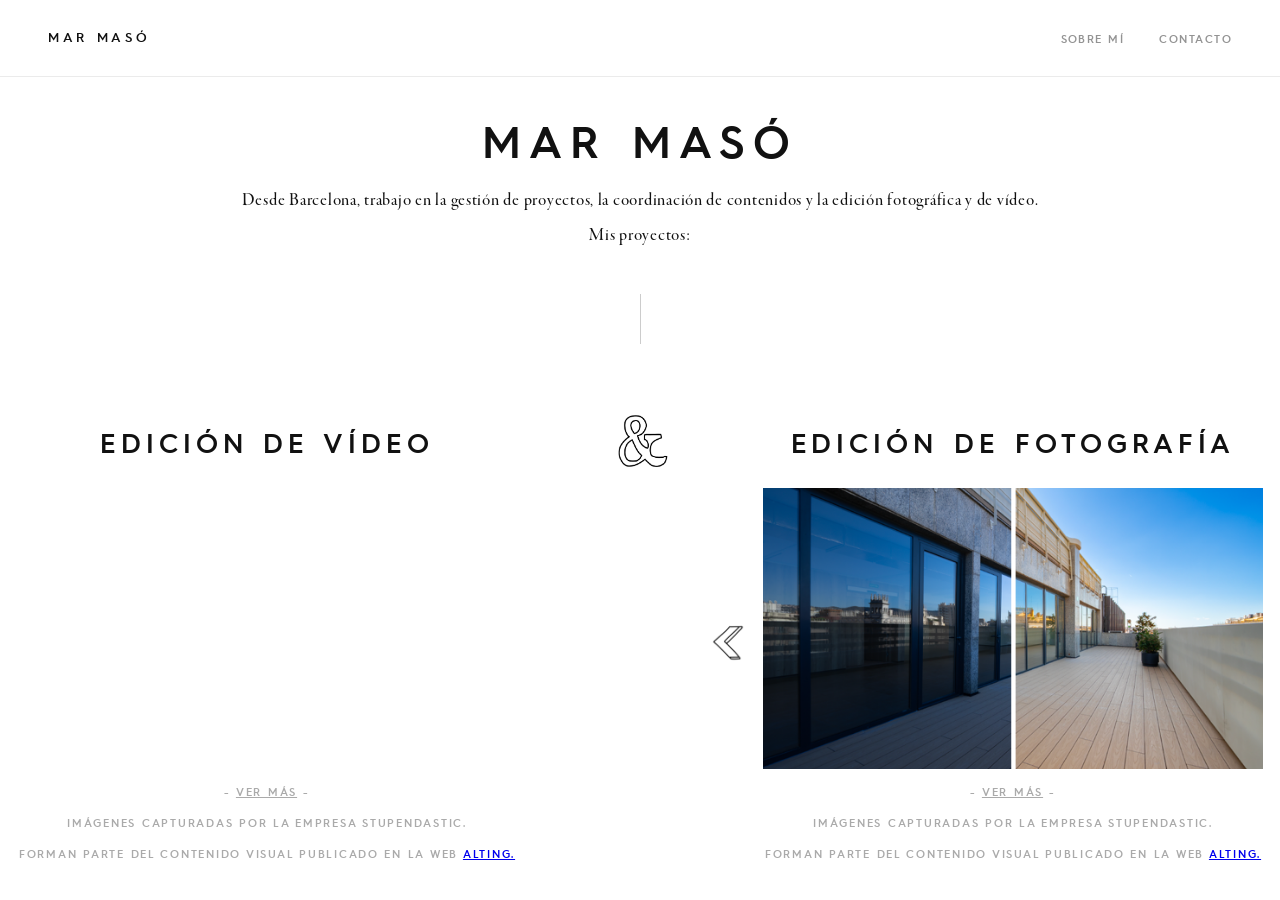
==== index.html @ 4dacc042 "applied favicon" ====
<!DOCTYPE html>
<html lang="es">
<head>
<meta charset="UTF-8">
<meta name="viewport" content="width=device-width, initial-scale=1.0">
<title>Mar Masó</title>
<link rel="icon" type="image/png" href="media/web logo.png">
<link rel="stylesheet" href="styles.css">
</head>
<body>

<!-- ── NAV ── -->
<nav>
  <a class="nav-home" onclick="showPage('home')">Mar Masó</a>
  <ul class="nav-links">
    <li><a onclick="showPage('sobre')" id="nav-sobre">Sobre mí</a></li>
    <li><a onclick="showPage('contacto')" id="nav-contacto">Contacto</a></li>
  </ul>
</nav>

<div onclick="navigateBack()" class="back-arrow">
  <img  src="GIF-4.gif" alt="">
</div>

<!-- ══════════════════════════
     HOME
══════════════════════════ -->
<div class="page active" id="page-home">
  <section class="hero">
    <h1 class="hero-name">Mar Masó</h1>
    <p class="hero-tagline" id="tagline">Desde Barcelona, trabajo en la gestión de proyectos, la coordinación de contenidos y la edición fotográfica y de vídeo.<br>Mis proyectos:</p>
  </section>
  <div class="divider"></div>
  <div class="works">
    <div class="work-item" onclick="showPage('video')">
    <h1 class="hero-name work-section-title" style="font-size: 1.7rem;">EDICIÓN DE VÍDEO</h1>
      <div class="home-video-wrap">
        <iframe id="home-video-player" class="home-video-frame" src="https://www.youtube.com/embed/XgjYDSUpa_o?si=BWVpLh6GqFGJ5yF-&enablejsapi=1" title="YouTube video player" frameborder="0" allow="accelerometer; autoplay; clipboard-write; encrypted-media; gyroscope; picture-in-picture; web-share" referrerpolicy="strict-origin-when-cross-origin" allowfullscreen></iframe>
        <div class="video-overlay" aria-hidden="true">
          <button class="overlay-btn overlay-btn--play">Reproducir</button>
          <button class="overlay-btn overlay-btn--more">Ver más</button>
        </div>
      </div>
      <div class="work-label"><span class="work-label-text">Ver más</span></div>
      <p class="work-item-desc navigator" onclick="showPage('video')">- <span>VER MÁS</span> -</p>

        <p class="work-item-desc">Imágenes capturadas por la empresa Stupendastic.</p>
        <p class="work-item-desc">Forman parte del contenido visual publicado en la web <a href="https://www.alting.com/casos-de-exito/edificio-de-oficinas-en-av-diagonal-431-bis/" target="_blank">Alting.</a></p>
    </div>

    <img class="work-separator" src="GIF-5.gif" alt="" >

    <div class="work-item" onclick="showPage('fotos')">
      <h1 class="hero-name work-section-title" style="font-size: 1.7rem;">EDICIÓN DE FOTOGRAFÍA</h1>
      <div class="carousel hoverable-item" id="carousel-1" data-images="media/BA 1.png,media/BA 2.png,media/BA 3.png,media/BA 4.png">
        <img src="media/BA 1.png" alt="" class="carousel-img">
      </div>
      <button class="carousel-btn carousel-btn--left"><img src="media/flecha izquierda.png" alt="Anterior"></button>
      <button class="carousel-btn carousel-btn--right"><img src="media/flecha derecha.png" alt="Siguiente"></button>
      <div class="work-label"><span class="work-label-text">Ver más</span></div>
      <p class="work-item-desc navigator" onclick="showPage('fotos')">- <span>VER MÁS</span> -</p>

    <p class="work-item-desc">Imágenes capturadas por la empresa Stupendastic.</p>
    <p class="work-item-desc">Forman parte del contenido visual publicado en la web <a href="https://www.alting.com/casos-de-exito/edificio-de-oficinas-en-av-diagonal-431-bis/" target="_blank">Alting.</a></p>
      
    </div>
    
  </div>
</div>

<!-- ══════════════════════════
     VIDEO
══════════════════════════ -->
<div class="page" id="page-video">
  <div class="page-header">
    <p class="page-title">Video</p>
  </div>
  <div class="video-list">

    <div class="video-entry">
      <p class="video-meta">Vídeo residencial · 2026</p>
      <h2 class="video-title">VÍDEO PARA LA PROMOCIÓN Célere Acacia de RUBAU</h2>
      <p class="video-desc">Edición y postproducción de vídeo para la comunicación digital de proyectos de construcción. Integración de herramientas de inteligencia artificial para generar transiciones visuales entre escenas, mejorando la continuidad narrativa y aportando una experiencia más dinámica y atractiva.</p>
      <div class="video-embed">
        <iframe class="embed-iframe" src="https://www.linkedin.com/embed/feed/update/urn:li:ugcPost:7445003148131196928?compact=1" frameborder="0" allow="autoplay; encrypted-media; fullscreen" allowfullscreen scrolling="no" title="Publicación integrada"></iframe>
      </div>
      <div class="footer-container">
     <p class="video-footter">Editado con Adobe Premiere Pro, Higgsfield y Kling.</p>
  
      <p class="video-footter">Las imágenes han sido capturadas por la empresa Stupendastic.</p>
      <p class="video-footter">Este vídeo forma parte de una publicación realizada por la empresa Rubau en LinkedIn.</p>
      </div>
    </div>

    <div class="video-entry">
      <p class="video-meta">Vídeo arquitectura real estate · 2024</p>
      <h2 class="video-title">VÍDEO PARA grupo elecnor</h2>
      <p class="video-desc">Edición y postproducción de vídeo para la presentación del edificio del Hospital Regenerativo Mediker en Barcelona. Trabajo centrado en el montaje, ritmo narrativo y tratamiento visual para resaltar la arquitectura, los espacios interiores y el carácter innovador del proyecto.</p>
      <div class="video-embed">
        <iframe class="embed-iframe" src="https://www.linkedin.com/embed/feed/update/urn:li:ugcPost:7206890957307392000?compact=1" frameborder="0" allow="autoplay; encrypted-media; fullscreen" allowfullscreen scrolling="no" title="Publicación integrada"></iframe>
      </div>
      <div class="footer-container">
      <p class="video-footter">Editado con Adobe Premiere Pro.</p>
      <p class="video-footter">Las imágenes han sido capturadas por la empresa Stupendastic.</p>
      <p class="video-footter">Este vídeo forma parte de una publicación realizada por la empresa Stupendastic en LinkedIn.</p>
      </div>    
    </div>

    <div class="video-entry">
      <p class="video-meta">Vídeo entrevista · 2026</p>
      <h2 class="video-title">VÍDEO PARA RUBAU EN LA SEMANA DEL 8M</h2>
      <p class="video-desc">Edición y postproducción de vídeo entrevista para la campaña de la Semana del 8 de Marzo. Montaje estructurado siguiendo el guion original, respetando pausas, ritmos de conversación y narrativa de la entrevista, e integrando recursos visuales de apoyo para reforzar el mensaje. Trabajo centrado en dar fluidez al discurso, mantener la coherencia narrativa y equilibrar las intervenciones con material complementario.</p>
      <div class="video-embed">
        <iframe class="embed-iframe" src="https://www.linkedin.com/embed/feed/update/urn:li:ugcPost:7434558815339085826?compact=1" frameborder="0" allow="autoplay; encrypted-media; fullscreen" allowfullscreen scrolling="no" title="Publicación integrada"></iframe>
      </div>
      <div class="footer-container">
      <p class="video-footter">Editado con Adobe Premiere Pro y Adobe After Effects.</p>
      <p class="video-footter">Las imágenes han sido capturadas por la empresa Stupendastic.</p>
      <p class="video-footter">Este vídeo forma parte de una publicación realizada por la empresa Rubau en LinkedIn.</p>
      </div> 
    </div>
  </div>
</div>


<div class="page" id="page-fotos">
  <div class="page-header">
    <p class="page-title">Fotos</p>
  </div>
  <div class="video-list">

    <div class="video-entry">
      <p class="video-meta">Edición fotografía instalaciones · 2024/2025</p>
      <h2 class="video-title">CENTROS DEPORTIVOS FORUS</h2>
      <p class="video-desc">Edición y postproducción fotográfica de imágenes aéreas y terrestres para más de 60 centros deportivos en España e Italia. Trabajo centrado en la corrección de color, equilibrio de iluminación y coherencia visual entre diferentes ubicaciones, asegurando una representación uniforme de la marca en sus canales digitales.</p>
      <div class="project-foto">
        <img src="media/collage%20forus.png" alt="Centros Deportivos Forus">
        <span class="foto-thumb-label">Las imágenes han sido capturadas por la empresa Stupendastic. Editadas con Adobe Lightroom Classic y Adobe Photoshop</span>
      </div>
      <div class="footer-container">
      <p class="video-footter">Esta galería muestra una selección representativa del proyecto. Pueden encontarse más imágenes de cada centro en la web de <a href="https://forus.es/" target="_blank">Forus.</a></p>

      </div>
    </div>

    <div class="video-entry">
      <p class="video-meta">Edición fotografía inmobiliaria · 2024/2026</p>
      <h2 class="video-title">PISOS PILOTO</h2>
      <p class="video-desc">Procesado y edición fotográfica de pisos piloto mediante la combinación de múltiples exposiciones para la creación de imágenes HDR. Aplicación de máscaras por zonas para equilibrar la iluminación entre interior y exterior, especialmente en ventanas, integrando la luz de forma natural dentro de la escena. Ajuste de color, control de la iluminación y retoque final para obtener una representación equilibrada y atractiva del espacio.</p>
      <div class="project-foto">
        <img src="media/collage%20pp.png" alt="Pisos Piloto">
        <span class="foto-thumb-label">Las imágenes han sido capturadas por la empresa Stupendastic. Editadas con Adobe Lightroom Classic y Adobe Photoshop</span>
      </div>
      <div class="footer-container">
        <p class="video-footter">Esta galería muestra una selección representativa de diferentes proyectos.</p>
        <p class="video-footter">Parte del trabajo ha sido publicado en <a href="https://www.linkedin.com/posts/stupendastic_realestate-activity-7393576532742483968-0q9c?utm_source=share&utm_medium=member_desktop&rcm=ACoAAC5O9jUBha1Y74nLiPtknvZ-u-uHMnKEQ14" target="_blank">LinkedIn por Stupendastic</a> para el inmueble de Aedas Homes.</p>
        <p class="video-footter">Las otras imágenes han sido utilizadas en la comunicación digital de diferentes empresas: 
          <a href="https://aq-acentor.com/promocion/aq-eyren/" target="_blank">Aq Acentor</a> · 
          <a href="https://www.instagram.com/p/DPgABzDCPbS/?img_index=5" target="_blank">Roig Construcciones</a> · 
          <a href="https://www.grupmas.com/projecte-obra-nova-escola-albesa.php" target="_blank">GrupoMas.</a></p>

      </div>
      


    </div>

    <div class="video-entry">
      <p class="video-meta">Edición fotografía drone · 2024/2026</p>
      <h2 class="video-title">FOTOGRAFÍAS AÉREAS</h2>
      <p class="video-desc">Edición y postproducción de fotografías aéreas para diferentes publicaciones digitales. Trabajo centrado en la reducción de ruido, ajuste de color y uso de máscaras selectivas para equilibrar cielo y paisaje, consiguiendo una mayor coherencia visual y naturalidad en la imagen.</p>
      <div class="project-foto">
        <img src="media/collage%20drone.png" alt="Fotografías aéreas">
        <span class="foto-thumb-label">Las imágenes han sido capturadas por la empresa Stupendastic. Editadas con Adobe Lightroom Classic y Adobe Photoshop</span>
      </div>
            
      <div class="footer-container">

      <p class="video-footter">Esta galería reúne una selección de imágenes aéreas utilizadas en publicaciones digitales de la empresa Stupendastic en LinkedIn: 
        <a href="https://www.linkedin.com/posts/stupendastic_seguim-documentant-el-canvi-daccessos-a-activity-7363794623149789184-LxU7?utm_source=share&utm_medium=member_desktop&rcm=ACoAAC5O9jUBha1Y74nLiPtknvZ-u-uHMnKEQ14" target="_blank">Montjuïc</a> · 
        <a href="https://www.linkedin.com/posts/stupendastic_skyline-arquitectura-madrid-activity-7288171798192361472-JHL1?utm_source=share&utm_medium=member_desktop&rcm=ACoAAC5O9jUBha1Y74nLiPtknvZ-u-uHMnKEQ14" target="_blank">Madrid</a> ·
        <a href="https://www.linkedin.com/posts/stupendastic_logistics-barcelona-logistica-activity-7203312616545370113-AePU?utm_source=share&utm_medium=member_desktop&rcm=ACoAAC5O9jUBha1Y74nLiPtknvZ-u-uHMnKEQ14" target="_blank">Masquefa</a> · 
        <a href="https://www.linkedin.com/posts/stupendastic_barcelona-activity-7407352421724692480-UvFo?utm_source=share&utm_medium=member_desktop&rcm=ACoAAC5O9jUBha1Y74nLiPtknvZ-u-uHMnKEQ14" target="_blank">Glòries</a> · 
        <a href="https://www.linkedin.com/posts/stupendastic_barcelona-urbanism-activity-7419670248490070017-xqqx?utm_source=share&utm_medium=member_desktop&rcm=ACoAAC5O9jUBha1Y74nLiPtknvZ-u-uHMnKEQ14" target="_blank">Plaça de les Glòries Catalanes</a> · 
        <a href="https://www.linkedin.com/posts/stupendastic_barcelona-activity-7397160588650483712-pkAD?utm_source=share&utm_medium=member_desktop&rcm=ACoAAC5O9jUBha1Y74nLiPtknvZ-u-uHMnKEQ14" target="_blank">Barcelona</a> ·
        <a href="https://www.linkedin.com/posts/stupendastic_activity-7300817412562579457-4ZHk?utm_source=share&utm_medium=member_desktop&rcm=ACoAAC5O9jUBha1Y74nLiPtknvZ-u-uHMnKEQ14" target="_blank">Parque eólico</a> ·
        <a href="https://www.linkedin.com/posts/stupendastic_impresionante-estel-un-nuevo-icono-arquitect%C3%B3nico-activity-7284505611717791744-V-aT?utm_source=share&utm_medium=member_desktop&rcm=ACoAAC5O9jUBha1Y74nLiPtknvZ-u-uHMnKEQ14" target="_blank">Edificio Estel</a> ·
        </p>
      </div>
    </div>
  </div>
</div>

<!-- ══════════════════════════
     SOBRE MÍ
══════════════════════════ -->
<div class="page" id="page-sobre">

  <div class="page-header">
    <p class="page-title">Sobre mí</p>
  </div>

  <div class="about-wrap">
    <div class="about-text">

      <p class="about-bio">
        👩🏻‍💻 Soy Coordinadora de Contenidos y Editora Audiovisual con más de 4 años de experiencia en la gestión de proyectos audiovisuales, edición de vídeo y fotografía, seguimiento de incidencias y coordinación entre clientes y equipos multidisciplinares.<br><br>
        🗂️ Durante mi trayectoria profesional he sido responsable del seguimiento de proyectos, la gestión de solicitudes e incidencias, la planificación y priorización de tareas mediante <strong>Monday.com</strong> y la supervisión de materiales audiovisuales antes de su entrega. También he participado en la mejora de procesos internos, proponiendo soluciones organizativas que han contribuido a optimizar los flujos de trabajo y la comunicación entre departamentos.<br><br>
        🎥 🎞️ 🎨 Mi experiencia combina la coordinación operativa con la edición de contenidos audiovisuales, realizando edición de vídeo con <strong>Adobe Premiere Pro</strong> y edición y retoque fotográfico con <strong>Adobe Lightroom Classic</strong> y <strong>Adobe Photoshop</strong> para proyectos, eventos y contenidos corporativos.<br><br>
        🗣️ Me considero una persona organizada, responsable y proactiva, con facilidad para adaptarme a nuevas herramientas y entornos. Disfruto aprendiendo, colaborando con otras personas y ayudando a que los equipos trabajen de forma más eficiente mediante una comunicación clara y una buena coordinación.
      </p>
      <div class="cv-block">
        <p class="cv-label">CV</p>
        <div class="cv-entry">
          <p class="cv-year">Mar. 2022 - Mar. 2026</p>
          <p class="cv-desc"><span class="cv-role">Coordinadora de Contenidos - <a href="https://www.stupendastic.com/es" target="_blank">Stupendastic</a></span></p>
          <ul class="cv-desc-list">
            <li>Edición de vídeo y retoque fotográfico con <strong>Adobe Premiere Pro</strong> y <strong>Adobe Lightroom Classic</strong> para proyectos audiovisuales, eventos y contenidos corporativos</li>
            <li>Coordinación simultánea de múltiples proyectos, garantizando el cumplimiento de los plazos acordados</li>
            <li>Optimización de la planificación y priorización de tareas mediante <strong>Monday.com</strong> implementando tableros y automatizaciones</li>
            <li>Supervisión de los materiales antes de su publicación asegurando el cumplimiento de los estándares de calidad establecidos</li>
            <li>Gestión de incidencias y procesos de feedback</li>
            <li>Propuesta de mejoras operativas y de la organización para optimizar procesos internos y facilitar el trabajo de los equipos internos</li>
          </ul>
        </div>
        <div class="cv-entry">
          <p class="cv-year">Sept. 2021 - Mar. 2022</p>
          <p class="cv-desc"><span class="cv-role">Estudiante en prácticas - <a href="https://www.stupendastic.com/es" target="_blank">Stupendastic</a></span></p>
          <ul class="cv-desc-list">
            <li>Apoyo en la actualización de proyectos asignando las tareas diarias al equipo</li>
            <li>Colaboración en la gestión de prioridades para garantizar un buen flujo de trabajo</li>
            <li>Edición de vídeo y fotografía con <strong>Adobe Premiere Pro</strong> y <strong>Adobe Lightroom Classic</strong></li>
          </ul>
        </div>
        <div class="cv-entry">
          <p class="cv-year">2019 - 2021</p>
          <p class="cv-desc"><span class="cv-role">Coordinadora de contenidos - <a href="https://www.emav.com/" target="_blank">EMAV</a></span></p>
          <ul class="cv-desc-list">
            <li>Desarrollo de <a href="https://www.youtube.com/watch?v=SVHlUnr6qow" target="_blank">proyectos audiovisuales</a></li>
            <li>Trabajo colaborativo y planificación de procesos de producción</li>
            <li>Manejo de herramientas de edición audiovisual y contenidos digitales</li>
          </ul>
        </div>
      </div>
    </div>
    <div class="about-photo">
      <img src="mar maso garcia.png" alt="Mar Masó García" style="width:100%; display:block;" />
    </div>
  </div>
</div>

<!-- ══════════════════════════
     CONTACTO
══════════════════════════ -->
<div class="page" id="page-contacto">

  <div class="page-header">
    <p class="page-title contact-gif">Contacto<img src="GIF-3.gif" alt="Gif de contacto" class="contact-icon contact-icon--small" /></p>
  </div>

  <div class="about-wrap" style="display:flex; flex-wrap:wrap; justify-content:space-between; gap:1.5rem; align-items:flex-start;">
    <div class="about-text" style="flex:1 1 320px; min-width:280px;">
      <p class="about-bio">
        Gracias por visitar mi portfolio. Si tienes alguna pregunta, comentario o simplemente quieres saludar, no dudes en escribirme.
      </p>
      <div class="contact-block" style="display:flex; align-items:center; gap:1rem; flex-wrap:wrap;">
        <div>
          <p class="contact-label contact-gif">Email<img src="GIF.gif" alt="Gif de contacto" class="contact-icon" /></p>
          <a href="mailto:marmasog@gmail.com">marmasog@gmail.com</a>
        </div>
  
      </div>
      <div class="contact-block">
        <p class="contact-label contact-gif">Redes<img src="GIF-2.gif" alt="Gif de redes" class="contact-icon contact-icon--small" /></p>
        <a href="https://linkedin.com/in/marmaso/" target="_blank">LinkedIn</a>
      </div>
    </div>
  </div>
</div>


<script>

  const pages = {
    home: 'page-home',
    video: 'page-video',
    fotos: 'page-fotos',
    sobre: 'page-sobre',
    contacto: 'page-contacto'
  };

  let currentPage = 'home';
  let lastPage = 'home';

  function showPage(key) {
    // if already on the requested page, do nothing
    if (key === currentPage) return;

    // stop media playing on the page we're leaving, and restore media on the page we enter
    const prevKey = currentPage;
    lastPage = currentPage;
    currentPage = key;

    // stop media on previous page (if any)
    try { stopMediaInPage(document.getElementById(pages[prevKey])); } catch (e) {}

    Object.values(pages).forEach(id =>
            document.getElementById(id).classList.remove('active')
    );

    document.getElementById(pages[key]).classList.add('active');

    // restore media on the newly active page (e.g. reload iframes we previously cleared)
    try { restoreMediaInPage(document.getElementById(pages[key])); } catch (e) {}

    const backArrowEl = document.querySelector('.back-arrow');
    if (backArrowEl) {
      backArrowEl.style.display = (key === 'home') ? 'none' : 'block';
    }

    window.scrollTo({ top: 0, behavior: 'smooth' });
  }

  function navigateBack() {
    showPage(lastPage);
    lastPage = 'home';
  }

  // Stop and restore helpers for embedded media (iframes, html5 videos, youtube players)
   function stopMediaInPage(pageEl) {
     if (!pageEl) return;
     // pause and reset HTML5 videos
     pageEl.querySelectorAll('video').forEach(v => {
       try { v.pause(); v.currentTime = 0; } catch (e) {}
     });

     // For iframes (LinkedIn embeds etc.) replace them with lightweight placeholders to stop playback
     // and preserve the original markup so we can recreate the iframe later.
     pageEl.querySelectorAll('iframe').forEach(iframe => {
       try {
         if (!iframe.dataset.origHtml) iframe.dataset.origHtml = iframe.outerHTML;
         const placeholder = document.createElement('div');
         placeholder.className = 'iframe-placeholder';
         placeholder.dataset.origHtml = iframe.dataset.origHtml;
         iframe.parentNode.replaceChild(placeholder, iframe);
       } catch (e) {}
     });

     // Stop YouTube players created via IFrame API and reset home video state
     pageEl.querySelectorAll('.home-video-wrap').forEach(wrap => {
       try {
         if (wrap._ytPlayer && typeof wrap._ytPlayer.stopVideo === 'function') {
           wrap._ytPlayer.stopVideo();
         }
         // Reset video playing state and show Reproducir button again
         wrap._isVideoPlaying = false;
         const playBtn = wrap.querySelector('.overlay-btn--play');
         if (playBtn) {
           playBtn.style.display = 'flex';
         }
       } catch (e) {}
     });
   }

   function restoreMediaInPage(pageEl) {
     if (!pageEl) return;
     // Restore any iframe placeholders by recreating the original iframe from saved outerHTML
     pageEl.querySelectorAll('.iframe-placeholder').forEach(ph => {
       try {
         if (ph.dataset.origHtml) {
           ph.insertAdjacentHTML('afterend', ph.dataset.origHtml);
           ph.parentNode.removeChild(ph);
         }
       } catch (e) {}
     });
     // Reinitialize home video event listeners after restoring iframes
     if (pageEl.id === 'page-home') {
       try { initHomeVideo(); } catch (e) {}
     }
   }

  (function() {
    const backArrowEl = document.querySelector('.back-arrow');
    if (backArrowEl) {
      backArrowEl.style.display = (currentPage === 'home') ? 'none' : 'block';
    }
  })();

  function initCarousels() {
    document.querySelectorAll('.carousel').forEach(carousel => {
      const imgEl = carousel.querySelector('.carousel-img');
      const workItem = carousel.closest('.work-item');
      const btnLeft = workItem ? workItem.querySelector('.carousel-btn--left') : null;
      const btnRight = workItem ? workItem.querySelector('.carousel-btn--right') : null;
      const images = (carousel.dataset.images || '').split(',').map(s => s.trim()).filter(Boolean);
      if (!images.length || !imgEl) return;

      carousel._idx = 0;

      function update() {
        imgEl.src = images[carousel._idx];
      }

      btnLeft && btnLeft.addEventListener('click', function(e) {
        e.stopPropagation();
        carousel._idx = (carousel._idx - 1 + images.length) % images.length;
        update();
      });

      btnRight && btnRight.addEventListener('click', function(e) {
        e.stopPropagation();
        carousel._idx = (carousel._idx + 1) % images.length;
        update();
      });

      [btnLeft, btnRight].forEach(btn => {
        if (btn && workItem) {
          btn.addEventListener('mouseenter', () => {
            workItem.classList.add('carousel-btn-hovered');
          });
          btn.addEventListener('mouseleave', () => {
            workItem.classList.remove('carousel-btn-hovered');
          });
        }
      });

      // toggle a class on the workItem when hovering the carousel itself
      carousel.addEventListener('mouseenter', () => {
        if (workItem) workItem.classList.add('carousel-image-hovered');
      });
      carousel.addEventListener('mouseleave', () => {
        if (workItem) workItem.classList.remove('carousel-image-hovered');
      });

      imgEl.addEventListener('click', function(e) {});
    });
  }

   function initHomeVideo() {
     document.querySelectorAll('.home-video-wrap').forEach(wrap => {
       const iframe = wrap.querySelector('.home-video-frame');
       const playBtn = wrap.querySelector('.overlay-btn--play');
       const moreBtn = wrap.querySelector('.overlay-btn--more');
       const overlay = wrap.querySelector('.video-overlay');
       if (!iframe) return;

       // Track if video is currently playing
       wrap._isVideoPlaying = false;

       // Handle play button - use PostMessage API to control the iframe
       if (playBtn) {
         playBtn.addEventListener('click', function(e) {
           e.stopPropagation();
           e.preventDefault();
           // Send play command to YouTube iframe using PostMessage API
           const command = JSON.stringify({
             event: 'command',
             func: 'playVideo'
           });
           iframe.contentWindow.postMessage(command, '*');
           // Hide only the play button, not the whole overlay
           playBtn.style.display = 'none';
           wrap._isVideoPlaying = true;
           // Show the overlay again on video hover so Ver Más is accessible
           if (overlay) {
             overlay.style.opacity = '1';
             overlay.style.visibility = 'visible';
             overlay.style.pointerEvents = 'auto';
           }
         });
       }

       // Handle more button
       if (moreBtn) {
         moreBtn.addEventListener('click', function(e) {
           e.stopPropagation();
           e.preventDefault();
           showPage('video');
         });
       }

       // Restore play button visibility only if video is not playing
       wrap.addEventListener('mouseleave', function() {
         if (playBtn && !wrap._isVideoPlaying) {
           playBtn.style.display = 'flex';
         }
       });

       // Reset video playing state when video is paused/stopped
       wrap.addEventListener('mouseenter', function() {
         // Try to detect if video stopped (simplified check)
         // In a real scenario, we'd use postMessage to query video state
       });
     });
   }


  if (document.readyState === 'loading') {
    document.addEventListener('DOMContentLoaded', function() { initCarousels(); initHomeVideo(); });
  } else {
    initCarousels();
    initHomeVideo();
  }

  // debug helper: log widths to console to help diagnose sizing issues
  function logVideoSizes() {
    const works = document.querySelector('.works');
    const carousel = document.querySelector('.carousel');
    const homeWrap = document.querySelector('.home-video-wrap');
    console.log('works clientWidth:', works && works.clientWidth);
    console.log('carousel clientWidth:', carousel && carousel.clientWidth);
    console.log('home-video-wrap clientWidth:', homeWrap && homeWrap.clientWidth);
  }
  // run shortly after init to let layout settle
  setTimeout(logVideoSizes, 300);

</script>

</body>
</html>
---- styles.css ----
@font-face {
  font-family: 'Hurme';
  /* filename contains a space; use quoted url without backslash */
  src: url('fonts/HurmeGeometricSans4 SemiBold.ttf');
  font-weight: 600;
  font-style: normal;
  font-display: swap;
}

@font-face {
  font-family: 'Gara';
  src: url('fonts/Garamond Premier Pro Medium Display.otf');
  font-weight: 500;
  font-style: normal;
  font-display: swap;
}

*, *::before, *::after { box-sizing: border-box; margin: 0; padding: 0; }
body { background: #ffffff; color: #111; font-family: 'Hurme SemiBold', sans-serif; font-weight: 500; }

/* ── NAV ── */
nav {
  padding: 1.8rem 3rem;
  display: flex;
  justify-content: space-between;
  align-items: center;
  position: fixed;
  top: 0; left: 0; right: 0;
  z-index: 100;
  background: rgba(255,255,255,0.96);
  border-bottom: 1px solid #ebebeb;
}
.nav-home {
  font-family: 'Hurme';
  font-size: 0.82rem; letter-spacing: 0.28em; text-transform: uppercase;
  font-weight: 300; text-decoration: none; color: #111;
  transition: opacity 0.2s; cursor: pointer;
}
.nav-home:hover { opacity: 0.4; }
.nav-links { display: flex; gap: 2.2rem; list-style: none; align-items: center; }
.nav-links a {
  font-family: 'Hurme';
  font-size: 0.7rem; letter-spacing: 0.13em; text-transform: uppercase;
  text-decoration: none; color: #111; font-weight: 300; opacity: 0.45;
  transition: opacity 0.2s; cursor: pointer;
}
.nav-links a:hover, .nav-links a.active { opacity: 1; }
.nav-divider { width: 1px; height: 12px; background: #ddd; display: inline-block; }

/* ── PAGES ── */
.page { display: none; padding-top: 72px; 
height : 100%}
.page.active { display: block; }

/* ══════════════════════════
   HOME PAGE
══════════════════════════ */
.hero {
  text-align: center;
  padding: 3rem 2rem 2.5rem;
}
.hero-name {
  font-family: 'Hurme';
  font-size: clamp(1.6rem, 3.5vw, 2.8rem);
  font-weight: 300;
  letter-spacing: 0.18em;
  text-transform: uppercase;
  color: #111;
  line-height: 1;
  margin-bottom: 1.2rem;
}
.hero-tagline {
  font-family: 'Gara';
  font-size: 1.15rem;
  font-weight: 500;
  letter-spacing: 0.04em;
  color: #111;
  line-height: 1.9;

}

.back-arrow {
  position: fixed;
  top: 80px;
  left: 20px;
  color: #000;
  z-index: 1000;
}

.back-arrow:hover {
  opacity: 0.6;
}

.back-arrow img{
  width: 4rem;
  height: auto;
  margin: 1rem 2rem;
}

.divider {
  width: 1px; height: 50px;
  background: #ccc;
  margin: 0rem auto 3em;
}
.works {
   display: flex;
   flex-direction: row;
   align-items: stretch;
   justify-content: center;
   gap: 4rem;
   height: 100%;
   padding: 2rem 1rem;
}


.work-item {
   position: relative; overflow: visible;
   display: flex;
   flex-direction: column;
   width: 45%;
   max-width: 500px;
   align-items: center;
   height: auto;
}

.work-separator{
  width: 70px; height: auto; display: block; margin: -1rem 1.5rem;
  align-self: start;
}

.work-item.carousel-btn-hovered::after { background: rgba(0,0,0,0) !important; }
.work-item.carousel-btn-hovered .work-label-text { opacity: 0 !important; }
.work-item img{
  width: 100%;
}
/* Carousel controls for the first work item */
.carousel { 
   position: relative; 
   display: flex;
   width: 100%;
   max-width: 700px; 
   margin: 0 auto; 
   align-items: center; 
   justify-content: center;
   flex: 1;
   cursor: pointer; 
}
.carousel-img { 
   width: 100%; 
   display: block; 
   transition: filter 0.4s;
   aspect-ratio: 16 / 9;
   object-fit: cover;
}
.carousel-btn {
  position: absolute;
  top: 50%;
  transform: translateY(-50%);
  width: 70px;
  height: auto;
  border-radius: 999px;
  border: none;
  background: transparent;
  color: #fff;
  font-size: 1.6rem;
  display: flex;
  align-items: center;
  justify-content: center;
  cursor: pointer;
  z-index: 5; /* above work-label */
  transition: transform 0.12s ease;
  padding: 0;
}
.carousel-btn img {
  width: 100%;
  height: 100%;
  object-fit: contain;
  display: block;
}
.carousel-btn:hover { transform: translateY(-50%) scale(1.03); }
.carousel-btn:active { transform: translateY(-50%) scale(0.98); }
.carousel-btn--left { left: -70px; }
.carousel-btn--right { right: -70px; }

 .home-video-wrap { 
   width: 100%; 
   max-width: 700px; 
   margin: 0 auto;
   flex: 1;
   display: flex;
   align-items: center;
   justify-content: center;
 }
 /* make the video frame animate its brightness like the carousel images */
 .home-video-frame { width: 100%; display: block; aspect-ratio: 16 / 9; height: auto; border: 0; transition: filter 0.4s; }

/* overlay for home video: shows on hover of the video area */
.home-video-wrap { position: relative; }
 .video-overlay {
   position: absolute; inset: 0; display: flex; align-items: center; justify-content: center; gap: 1rem;
   opacity: 0; visibility: hidden; transition: opacity 0.28s ease, visibility 0.28s;
   pointer-events: none; z-index: 6;
 }
 /* on hover we both reveal the overlay buttons and darken the video to match carousel behaviour */
 .home-video-wrap:hover .video-overlay { opacity: 1; visibility: visible; pointer-events: auto; }
  /* slightly darker on hover to increase contrast and match carousel aesthetic */
  .home-video-wrap:hover .home-video-frame { filter: brightness(0.72); }

 /* Overlay buttons use the same aesthetic font and styling as the carousel label */
  .overlay-btn {
    /* make the button background a bit lighter so it reads better over the darker video */
    background: rgba(0,0,0,0.5); color: #fff; border: none; padding: 0.7rem 1.2rem; border-radius: 8px;
   font-family: 'Hurme'; /* use the same font as the work label */
   text-transform: uppercase;
   letter-spacing: 0.12em;
   font-weight: 500;
   cursor: pointer; font-size: 1rem;
   transition: background 0.12s ease, transform 0.12s ease, opacity 0.25s ease, transform 0.25s ease;
   opacity: 0; transform: translateY(6px);
 }
  .home-video-wrap:hover .overlay-btn { opacity: 1; transform: translateY(0); }
  .overlay-btn:hover { background: rgba(0,0,0,0.65); transform: translateY(-2px); }
 .overlay-btn:active { transform: translateY(0); }


@media (max-width: 768px) {
  .carousel-btn { width: 40px; height: 40px; font-size: 1.25rem; }
  .carousel-btn--left { left: -60px; }
  .carousel-btn--right { right: -60px; }
}
.work-svg {
  width: 100%; height: 100%; display: block;
  transition: transform 0.8s ease;
}
.work-item .work-svg { transform: scale(1.04); }
.work-item::after {
  content: ''; position: absolute; inset: 0;
  background: rgba(0,0,0,0); transition: background 0.4s;
  pointer-events: none;
  z-index: 1; /* keep beneath label but above image */
}
.work-item.carousel-image-hovered .carousel-img { filter: brightness(0.85); }
.work-item.carousel-image-hovered .work-label-text { letter-spacing: 0.14em; opacity: 1; }
.work-label {
  position: absolute; inset: 0;
  display: flex; align-items: center; justify-content: center;
  z-index: 3; /* must be above the overlay */
  pointer-events: none; /* let clicks pass to parent .work-item to avoid hover flicker */
}


.work-label-text {
   font-family: 'Hurme';
   font-size: clamp(2rem, 4.5vw, 3.8rem);
   font-weight: 500; letter-spacing: 0.08em;
   text-transform: uppercase; color: #fff;
   transition: letter-spacing 0.6s;
   opacity: 0;
}

.work-section-title {
   width: 100%;
   text-align: center;
   margin-bottom: 1.5rem !important;
   line-height: 1.2 !important;
   min-height: 2.5rem;
   display: flex;
   align-items: center;
   justify-content: center;
}

.work-item-desc{
   font-family: 'Hurme';
   font-size: 0.68rem; letter-spacing: 0.16em;
   text-transform: uppercase; color: #aaa;
   font-weight: 400;
   margin-top: auto;
   width: 100%;
   text-align: center;
   padding: 1rem 0 0 0;
}

.navigator{
   cursor: pointer;
}

.navigator span{
    text-decoration: underline;
}

/* ══════════════════════════
   PAGE HEADER (shared)
══════════════════════════ */
.page-header {
  max-width: 1100px;
  margin: 0 auto;
  padding: 4rem 3rem 1rem;
}
.page-title {
  font-family: 'Hurme';
  font-size: 1.5rem; letter-spacing: 0.22em;
  text-transform: uppercase; font-weight: 500;
  color: #111; margin-bottom: 1.5rem;
}

/* centrar título de página cuando incluye gif (ej. Contacto) */
.contact-icon {
  height: 64px;
  width: 64px;
  object-fit: contain;
  display: block;
}

.contact-icon--small {
  height: 40px;  
  width: 40px;
}

/* ══════════════════════════
   FOTOS PAGE
══════════════════════════ */
.project-group {
  max-width: 1100px; margin: 0 auto;
}
.project-group-title {
  font-size: 1.1rem; letter-spacing: 0.06em;
  text-transform: uppercase; font-weight: 500;
  color: #111; margin-bottom: 1rem; line-height: 1.3;
}
.project-group-desc {
  font-family: 'Gara';
  font-size: 1.15rem; font-weight: 500; color: #555;
  letter-spacing: 0.03em; line-height: 1.8;
  max-width: 560px; margin-bottom: 2rem;
}
.project-grid {
  display: grid;
  grid-template-columns: repeat(3, 1fr);
  gap: 0.8rem;
}
.project-grid.two-col { grid-template-columns: 1fr 1fr; }
.grid-img { width: 100%; display: block; overflow: hidden; cursor: pointer; }
.grid-img svg { width: 100%; display: block; transition: transform 0.6s; }
.grid-img:hover svg { transform: scale(1.04); }

.project-foto { position: relative; display: block; overflow: hidden; }

.project-foto img{
  width: auto;
  height: auto;
  max-width: 100%;
  display: block;
  transition: transform 0.45s ease, filter 0.45s ease;
}

.project-foto::after {
  content: '';
  position: absolute;
  inset: 0;
  background: rgba(0,0,0,0);
  transition: background 0.35s ease;
  pointer-events: none;
  z-index: 3;
}

.foto-thumb-label {
  font-family: 'Hurme';
  position: absolute;
  bottom: 2.5rem;
  left: 1.8rem;
  z-index: 5; 
  font-size: 0.65rem;
  letter-spacing: 0.18em;
  text-transform: uppercase;
  color: rgba(255,255,255,0.95);
  font-weight: 300;
  pointer-events: none;
  text-shadow: 0 1px 2px rgba(0,0,0,0.6);
  opacity: 0;
  transform: translateY(10px);
  transition: opacity 0.32s ease, transform 0.32s ease;
}

.project-foto:hover::after { background: rgba(0,0,0,0.32); }
.project-foto:hover img { filter: none; transform: scale(1.01); }
.project-foto:hover .foto-thumb-label { opacity: 1; transform: translateY(0); }

/* ══════════════════════════
   VIDEO PAGE
══════════════════════════ */
.video-list {
  max-width: 1100px; margin: 0 auto;
  padding: 0 3rem 8rem;
}
.video-entry,
.project-group {
  border-top: 1px solid #e8e8e8;
  padding: 3.5rem 0 2rem;
}
.video-entry:last-child { border-bottom: 1px solid #e8e8e8; }
.video-meta {
  font-family: 'Hurme';
  font-size: 0.68rem; letter-spacing: 0.16em;
  text-transform: uppercase; color: #aaa;
  font-weight: 400; margin-bottom: 0.8rem;
}
.video-title {
  font-family: 'Hurme';
  font-size: 1.1rem; font-weight: 500;
  letter-spacing: 0.06em; text-transform: uppercase;
  color: #111; margin-bottom: 1rem; line-height: 1.3;
}
.video-desc {
  font-family: 'Gara';
  font-size: 1.15rem; font-weight: 500; color: #555;
  line-height: 1.9;
  margin-bottom: 2rem; letter-spacing: 0.02em;
}

.footer-container {
  display: flex;
  flex-direction: column;
  gap: 0.5rem;
  margin-top: 2rem;
}

.video-footter{
    font-family: 'Hurme';
  font-size: 0.68rem; letter-spacing: 0.16em;
  text-transform: uppercase; color: #aaa;
  font-weight: 400; 
  
}

.video-embed {
  width: 100%; aspect-ratio: 16/9;
  background: #111; position: relative;
  overflow: hidden; cursor: pointer;
  display: flex; align-items: center; justify-content: center;
}
.video-embed svg { width: 100%; height: 100%; position: absolute; inset: 0; }
.play-btn {
  position: relative; z-index: 2;
  width: 56px; height: 56px;
  border: 1.5px solid rgba(255,255,255,0.6);
  border-radius: 50%;
  display: flex; align-items: center; justify-content: center;
  transition: border-color 0.3s, transform 0.3s;
}
.video-embed:hover .play-btn { border-color: #fff; transform: scale(1.08); }
.play-btn::after {
  content: ''; width: 0; height: 0;
  border-top: 10px solid transparent;
  border-bottom: 10px solid transparent;
  border-left: 16px solid rgba(255,255,255,0.8);
  margin-left: 4px;
}
.video-thumb-label {
  position: absolute; bottom: 1.5rem; left: 1.8rem;
  z-index: 2; font-size: 0.65rem; letter-spacing: 0.18em;
  text-transform: uppercase; color: rgba(255,255,255,0.4);
  font-weight: 300;
}

.video-embed .embed-iframe {
  position: absolute;
  inset: 0;
  width: 100%;
  height: 100%;
  border: 0;
  z-index: 1; 
  overflow: hidden; /* hide native scrollbars of the frame element */
  -webkit-overflow-scrolling: touch;
  scrollbar-width: none; /* Firefox */
  -ms-overflow-style: none; /* IE 10+ */
}

.video-embed svg { z-index: 0; }

.video-embed .embed-iframe + .play-btn { pointer-events: none; }

/* hide scrollbar visuals for webkit browsers on the iframe element */
.video-embed .embed-iframe::-webkit-scrollbar { display: none; width: 0; height: 0; }

/* ══════════════════════════
   SOBRE MÍ & CONTACTO
══════════════════════════ */
.about-wrap {
  max-width: 1100px;
  margin: 0 auto;
  padding: 0 3rem 8rem;
  display: grid;
  grid-template-columns: 1fr 1fr;
  gap: 6rem;
  align-items: start;
}
#page-contacto .about-wrap {
  grid-template-columns: 1fr;
  gap: 0;
}
.about-bio {
  font-family: 'Gara';
  font-size: 1.15rem; font-weight: 500;
  line-height: 2; color: #333;
  letter-spacing: 0.02em; margin-bottom: 3rem; margin-top: 0;
}

.contact-block { margin-bottom: 3rem; }
.contact-label {
  font-family: 'Hurme';
  font-size: 1.5rem; letter-spacing: 0.22em;
  text-transform: uppercase; font-weight: 500;
  color: #111; margin-bottom: 1.2rem;
  display: flex;
  direction: row; align-items: center; gap: 1rem;
}
.contact-gif { 
  display: flex;
  direction: row; align-items: top; gap: 1rem;
}

.contact-block a {
  font-family: 'Gara';
  display: block; font-size: 1.15rem; font-weight: 500;
  color: #111; text-decoration: none;
  letter-spacing: 0.04em; line-height: 2;
  transition: opacity 0.2s;
}
.contact-block a:hover { opacity: 0.45; }
.cv-block { border-top: 1px solid #e8e8e8; padding-top: 3rem; }
.cv-label {
  font-family: 'Hurme';
  font-size: 1.5rem; letter-spacing: 0.22em;
  text-transform: uppercase; font-weight: 500;
  color: #111; margin-bottom: 3rem;
}
.cv-entry {
  margin-bottom: 1.8rem; padding-bottom: 1.8rem;
  border-bottom: 1px solid #f0f0f0;
}
.cv-entry:last-child { border-bottom: none; }
.cv-year {
  font-family: "Hurme";
  font-size: 1rem; letter-spacing: 0.1em;
  color: #aaa; margin-bottom: 0.35rem; font-weight: 400;
}
.cv-role {
  font-family: "Hurme";
  color: #aaa;
  font-size: 1rem;
  font-weight: 400;
}
.cv-role a { color: inherit; text-decoration: underline; text-decoration-color: currentColor; text-decoration-thickness: 1px; text-underline-offset: 2px; }
.cv-desc {
  font-family: 'Gara';
  font-size: 1.15rem; font-weight: 500;
  color: #333; line-height: 1.8; letter-spacing: 0.02em;
}
.cv-desc-list {
  font-family: 'Gara';
  font-size: 1.15rem;
  color: #333;
  margin: 0.4rem 0 1rem 1.2rem;
  line-height: 1.8;
  list-style: disc;
}

.about-photo { position: sticky; top: 5rem; }
.about-photo svg { width: 100%; display: block; }
.photo-caption {
  font-size: 0.68rem; letter-spacing: 0.1em;
  color: #aaa; margin-top: 1rem; font-weight: 300;
}

/* ── RESPONSIVE ── */
@media (max-width: 768px) {
   nav { padding: 1.5rem; }
   .works { 
      flex-direction: column; 
      padding: 0 1rem 4rem;
      gap: 2rem;
   }
   .work-item { 
      width: 100%; 
      max-width: 100%;
      aspect-ratio: 3/2; 
   }
   .work-item:first-child { margin-right: 0; margin-bottom: 1rem; }
   .work-item:last-child { margin-left: 0; }
   .project-group { padding: 3rem 1.5rem 4rem; }
   .project-grid { grid-template-columns: 1fr 1fr; }
   .project-grid.two-col { grid-template-columns: 1fr; }
   .video-list { padding: 0 1.5rem 5rem; }
   .about-wrap {
     grid-template-columns: 1fr;
     gap: 3rem;
     padding: 0 1.5rem 5rem;
   }
   .about-photo { position: static; }
   .home-video-wrap { width: 100%; max-width: 96%; }
   /* móvil: hacer que la etiqueta esté debajo de la imagen para mejor legibilidad */
   .project-foto { position: static; }
   .foto-thumb-label {
     position: static;
     display: block;
     margin-top: 0.6rem;
     color: #666;
     letter-spacing: 0.12em;
   }
}
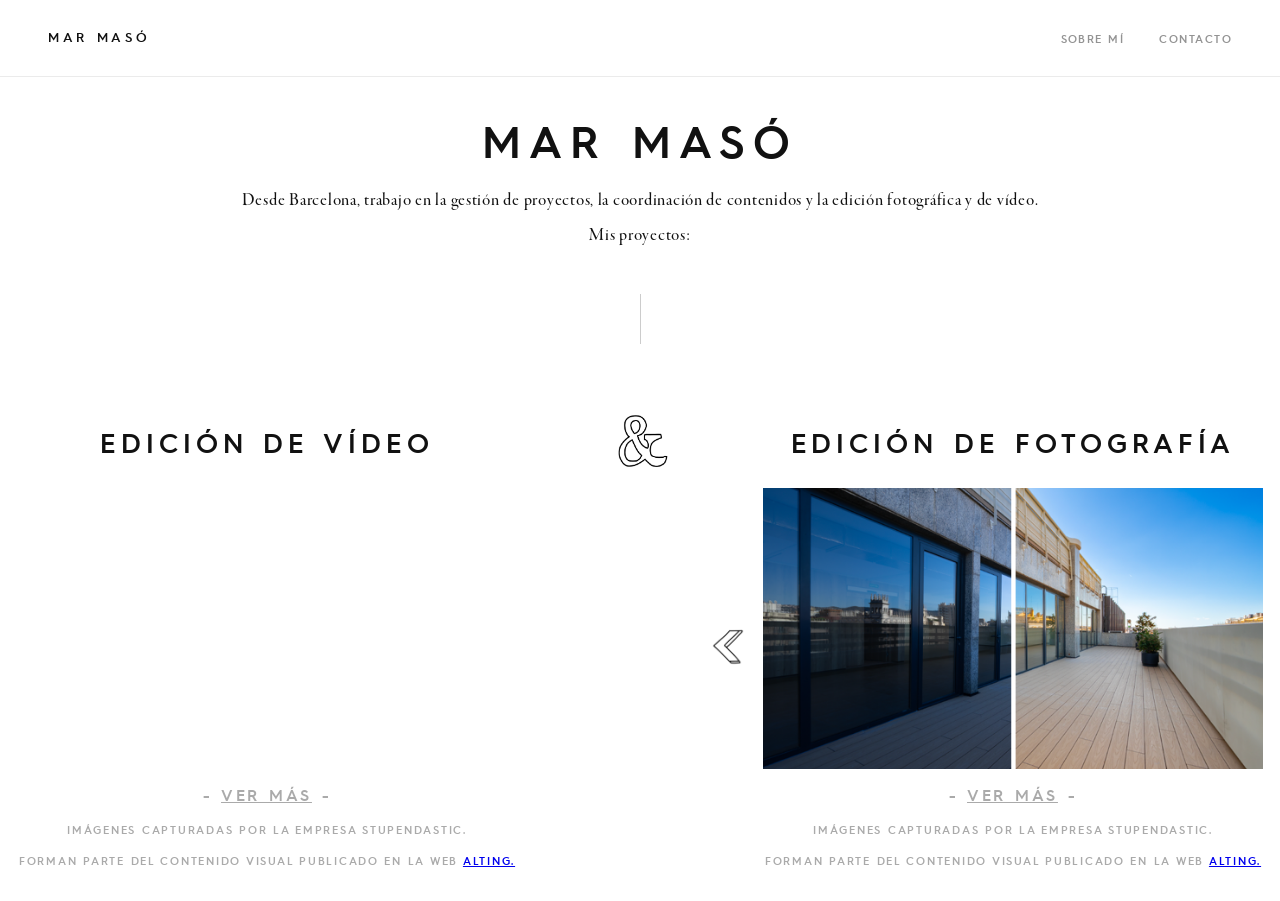
==== commit 3eb251e1: "Clean code and remove hover video buttons" ====
--- a/index.html
+++ b/index.html
@@ -32,14 +32,10 @@
   </section>
   <div class="divider"></div>
   <div class="works">
-    <div class="work-item" onclick="showPage('video')">
+    <div class="work-item">
     <h1 class="hero-name work-section-title" style="font-size: 1.7rem;">EDICIÓN DE VÍDEO</h1>
       <div class="home-video-wrap">
         <iframe id="home-video-player" class="home-video-frame" src="https://www.youtube.com/embed/XgjYDSUpa_o?si=BWVpLh6GqFGJ5yF-&enablejsapi=1" title="YouTube video player" frameborder="0" allow="accelerometer; autoplay; clipboard-write; encrypted-media; gyroscope; picture-in-picture; web-share" referrerpolicy="strict-origin-when-cross-origin" allowfullscreen></iframe>
-        <div class="video-overlay" aria-hidden="true">
-          <button class="overlay-btn overlay-btn--play">Reproducir</button>
-          <button class="overlay-btn overlay-btn--more">Ver más</button>
-        </div>
       </div>
       <div class="work-label"><span class="work-label-text">Ver más</span></div>
       <p class="work-item-desc navigator" onclick="showPage('video')">- <span>VER MÁS</span> -</p>
@@ -346,20 +342,13 @@
        } catch (e) {}
      });
 
-     // Stop YouTube players created via IFrame API and reset home video state
-     pageEl.querySelectorAll('.home-video-wrap').forEach(wrap => {
-       try {
-         if (wrap._ytPlayer && typeof wrap._ytPlayer.stopVideo === 'function') {
-           wrap._ytPlayer.stopVideo();
-         }
-         // Reset video playing state and show Reproducir button again
-         wrap._isVideoPlaying = false;
-         const playBtn = wrap.querySelector('.overlay-btn--play');
-         if (playBtn) {
-           playBtn.style.display = 'flex';
-         }
-       } catch (e) {}
-     });
+      // Reset any tracked video playing state on home video wraps.
+      // (We removed custom play overlays so there is no external player control.)
+      pageEl.querySelectorAll('.home-video-wrap').forEach(wrap => {
+        try {
+          wrap._isVideoPlaying = false;
+        } catch (e) {}
+      });
    }
 
    function restoreMediaInPage(pageEl) {
@@ -432,67 +421,27 @@
         if (workItem) workItem.classList.remove('carousel-image-hovered');
       });
 
-      imgEl.addEventListener('click', function(e) {});
+      // No click handler here — clicking the image shouldn't trigger extra JS.
     });
   }
 
-   function initHomeVideo() {
-     document.querySelectorAll('.home-video-wrap').forEach(wrap => {
-       const iframe = wrap.querySelector('.home-video-frame');
-       const playBtn = wrap.querySelector('.overlay-btn--play');
-       const moreBtn = wrap.querySelector('.overlay-btn--more');
-       const overlay = wrap.querySelector('.video-overlay');
-       if (!iframe) return;
-
-       // Track if video is currently playing
-       wrap._isVideoPlaying = false;
-
-       // Handle play button - use PostMessage API to control the iframe
-       if (playBtn) {
-         playBtn.addEventListener('click', function(e) {
-           e.stopPropagation();
-           e.preventDefault();
-           // Send play command to YouTube iframe using PostMessage API
-           const command = JSON.stringify({
-             event: 'command',
-             func: 'playVideo'
-           });
-           iframe.contentWindow.postMessage(command, '*');
-           // Hide only the play button, not the whole overlay
-           playBtn.style.display = 'none';
-           wrap._isVideoPlaying = true;
-           // Show the overlay again on video hover so Ver Más is accessible
-           if (overlay) {
-             overlay.style.opacity = '1';
-             overlay.style.visibility = 'visible';
-             overlay.style.pointerEvents = 'auto';
-           }
-         });
-       }
-
-       // Handle more button
-       if (moreBtn) {
-         moreBtn.addEventListener('click', function(e) {
-           e.stopPropagation();
-           e.preventDefault();
-           showPage('video');
-         });
-       }
-
-       // Restore play button visibility only if video is not playing
-       wrap.addEventListener('mouseleave', function() {
-         if (playBtn && !wrap._isVideoPlaying) {
-           playBtn.style.display = 'flex';
-         }
-       });
-
-       // Reset video playing state when video is paused/stopped
-       wrap.addEventListener('mouseenter', function() {
-         // Try to detect if video stopped (simplified check)
-         // In a real scenario, we'd use postMessage to query video state
-       });
-     });
-   }
+  function initHomeVideo() {
+    // Keep the home video purely the iframe's own interactivity.
+    // Remove any leftover overlay elements and do not attach hover/play listeners.
+    document.querySelectorAll('.home-video-wrap').forEach(wrap => {
+      const iframe = wrap.querySelector('.home-video-frame');
+      if (!iframe) return;
+
+      // Remove any overlay DOM nodes that might remain
+      const overlay = wrap.querySelector('.video-overlay');
+      if (overlay) {
+        try { overlay.parentNode.removeChild(overlay); } catch (e) {}
+      }
+
+      // Clear any internal playing flag
+      wrap._isVideoPlaying = false;
+    });
+  }
 
 
   if (document.readyState === 'loading') {
@@ -502,17 +451,7 @@
     initHomeVideo();
   }
 
-  // debug helper: log widths to console to help diagnose sizing issues
-  function logVideoSizes() {
-    const works = document.querySelector('.works');
-    const carousel = document.querySelector('.carousel');
-    const homeWrap = document.querySelector('.home-video-wrap');
-    console.log('works clientWidth:', works && works.clientWidth);
-    console.log('carousel clientWidth:', carousel && carousel.clientWidth);
-    console.log('home-video-wrap clientWidth:', homeWrap && homeWrap.clientWidth);
-  }
-  // run shortly after init to let layout settle
-  setTimeout(logVideoSizes, 300);
+  // Removed debug-only helpers to keep JS minimal and only include used behavior.
 
 </script>
 
--- a/styles.css
+++ b/styles.css
@@ -282,6 +282,7 @@
 
 .navigator{
    cursor: pointer;
+    font-size: 1rem;
 }
 
 .navigator span{
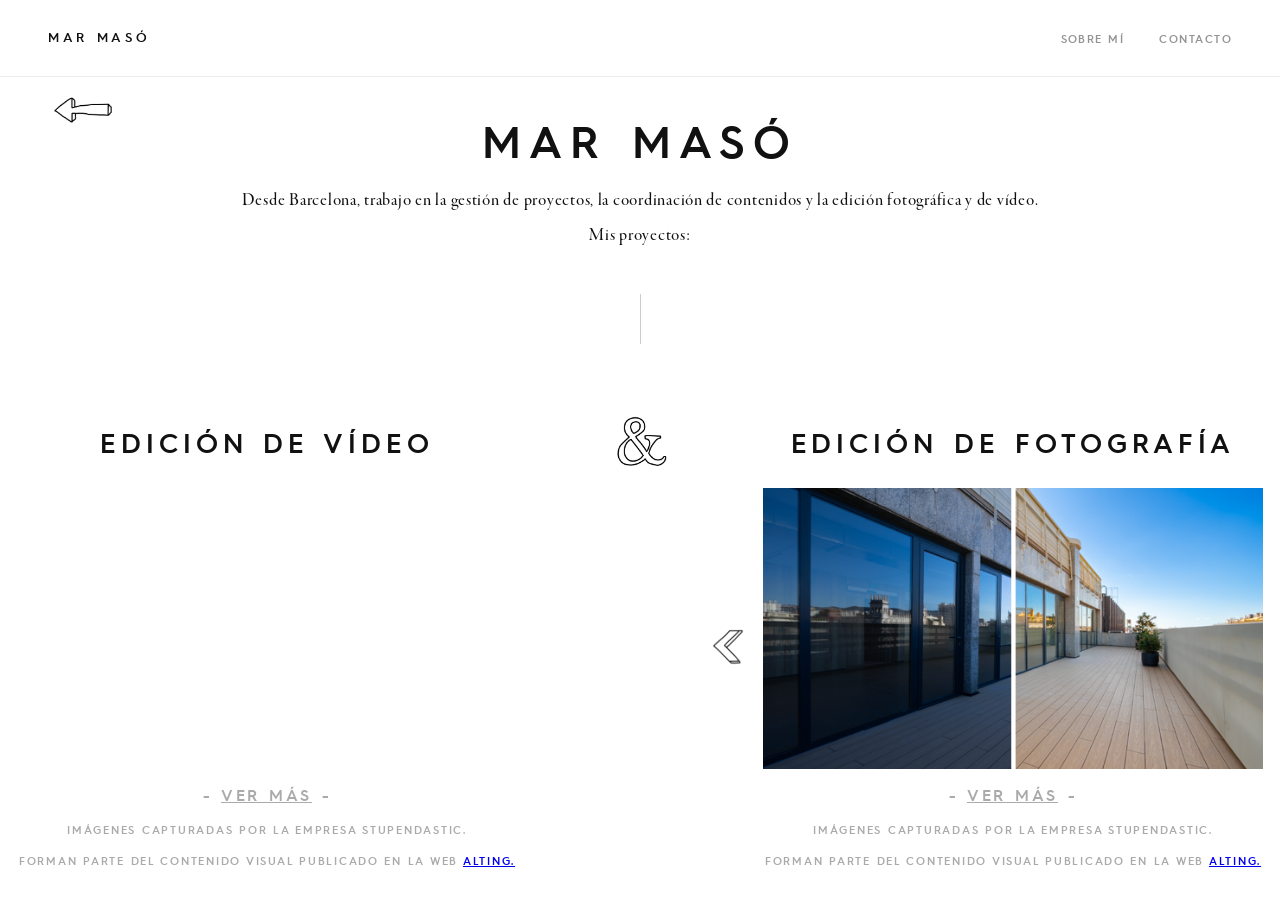
==== commit fc4f27b5: "Increase title sizes" ====
--- a/index.html
+++ b/index.html
@@ -288,34 +288,59 @@
   let currentPage = 'home';
   let lastPage = 'home';
 
-  function showPage(key) {
-    // if already on the requested page, do nothing
-    if (key === currentPage) return;
-
-    // stop media playing on the page we're leaving, and restore media on the page we enter
-    const prevKey = currentPage;
-    lastPage = currentPage;
-    currentPage = key;
-
-    // stop media on previous page (if any)
-    try { stopMediaInPage(document.getElementById(pages[prevKey])); } catch (e) {}
-
-    Object.values(pages).forEach(id =>
-            document.getElementById(id).classList.remove('active')
-    );
-
-    document.getElementById(pages[key]).classList.add('active');
-
-    // restore media on the newly active page (e.g. reload iframes we previously cleared)
-    try { restoreMediaInPage(document.getElementById(pages[key])); } catch (e) {}
-
-    const backArrowEl = document.querySelector('.back-arrow');
-    if (backArrowEl) {
-      backArrowEl.style.display = (key === 'home') ? 'none' : 'block';
-    }
-
-    window.scrollTo({ top: 0, behavior: 'smooth' });
-  }
+   function showPage(key, skipHistory) {
+     // if already on the requested page, do nothing
+     if (key === currentPage) return;
+
+     // stop media playing on the page we're leaving, and restore media on the page we enter
+     const prevKey = currentPage;
+     lastPage = currentPage;
+     currentPage = key;
+     
+     // Update browser history and URL (unless called from popstate or initial load)
+     if (!skipHistory) {
+       if (key === 'home') {
+         history.pushState({page: 'home'}, '', window.location.pathname);
+       } else {
+         history.pushState({page: key}, '', `#${key}`);
+       }
+     }
+
+     // stop media on previous page (if any)
+     try { stopMediaInPage(document.getElementById(pages[prevKey])); } catch (e) {}
+
+     Object.values(pages).forEach(id =>
+             document.getElementById(id).classList.remove('active')
+     );
+
+     document.getElementById(pages[key]).classList.add('active');
+
+     // restore media on the newly active page (e.g. reload iframes we previously cleared)
+     try { restoreMediaInPage(document.getElementById(pages[key])); } catch (e) {}
+
+     const backArrowEl = document.querySelector('.back-arrow');
+     if (backArrowEl) {
+       backArrowEl.style.display = (key === 'home') ? 'none' : 'block';
+     }
+
+     window.scrollTo({ top: 0, behavior: 'smooth' });
+   }
+   
+   // Handle browser back/forward buttons (update UI but don't push new state)
+   window.addEventListener('popstate', function(e) {
+     const pageKey = e.state && e.state.page ? e.state.page : 'home';
+     showPage(pageKey, true); // true = skip history push
+   });
+   
+   // Restore page from URL hash on initial load
+   (function initializePageFromUrl() {
+     const hash = window.location.hash.slice(1); // Remove '#'
+     if (hash && pages[hash]) {
+       showPage(hash, true); // true = skip history push (already in URL)
+     } else {
+       showPage('home', true); // true = skip history push (first load)
+     }
+   })();
 
   function navigateBack() {
     showPage(lastPage);
@@ -368,14 +393,7 @@
      }
    }
 
-  (function() {
-    const backArrowEl = document.querySelector('.back-arrow');
-    if (backArrowEl) {
-      backArrowEl.style.display = (currentPage === 'home') ? 'none' : 'block';
-    }
-  })();
-
-  function initCarousels() {
+   function initCarousels() {
     document.querySelectorAll('.carousel').forEach(carousel => {
       const imgEl = carousel.querySelector('.carousel-img');
       const workItem = carousel.closest('.work-item');
--- a/styles.css
+++ b/styles.css
@@ -85,6 +85,7 @@
   left: 20px;
   color: #000;
   z-index: 1000;
+    cursor: pointer;
 }
 
 .back-arrow:hover {
@@ -299,7 +300,7 @@
 }
 .page-title {
   font-family: 'Hurme';
-  font-size: 1.5rem; letter-spacing: 0.22em;
+  font-size: 2.8rem; letter-spacing: 0.22em;
   text-transform: uppercase; font-weight: 500;
   color: #111; margin-bottom: 1.5rem;
 }
@@ -509,7 +510,7 @@
 .contact-block { margin-bottom: 3rem; }
 .contact-label {
   font-family: 'Hurme';
-  font-size: 1.5rem; letter-spacing: 0.22em;
+  font-size: 2.8rem; letter-spacing: 0.22em;
   text-transform: uppercase; font-weight: 500;
   color: #111; margin-bottom: 1.2rem;
   display: flex;
@@ -517,7 +518,7 @@
 }
 .contact-gif { 
   display: flex;
-  direction: row; align-items: top; gap: 1rem;
+  direction: row; align-items: center; gap: 1rem;
 }
 
 .contact-block a {
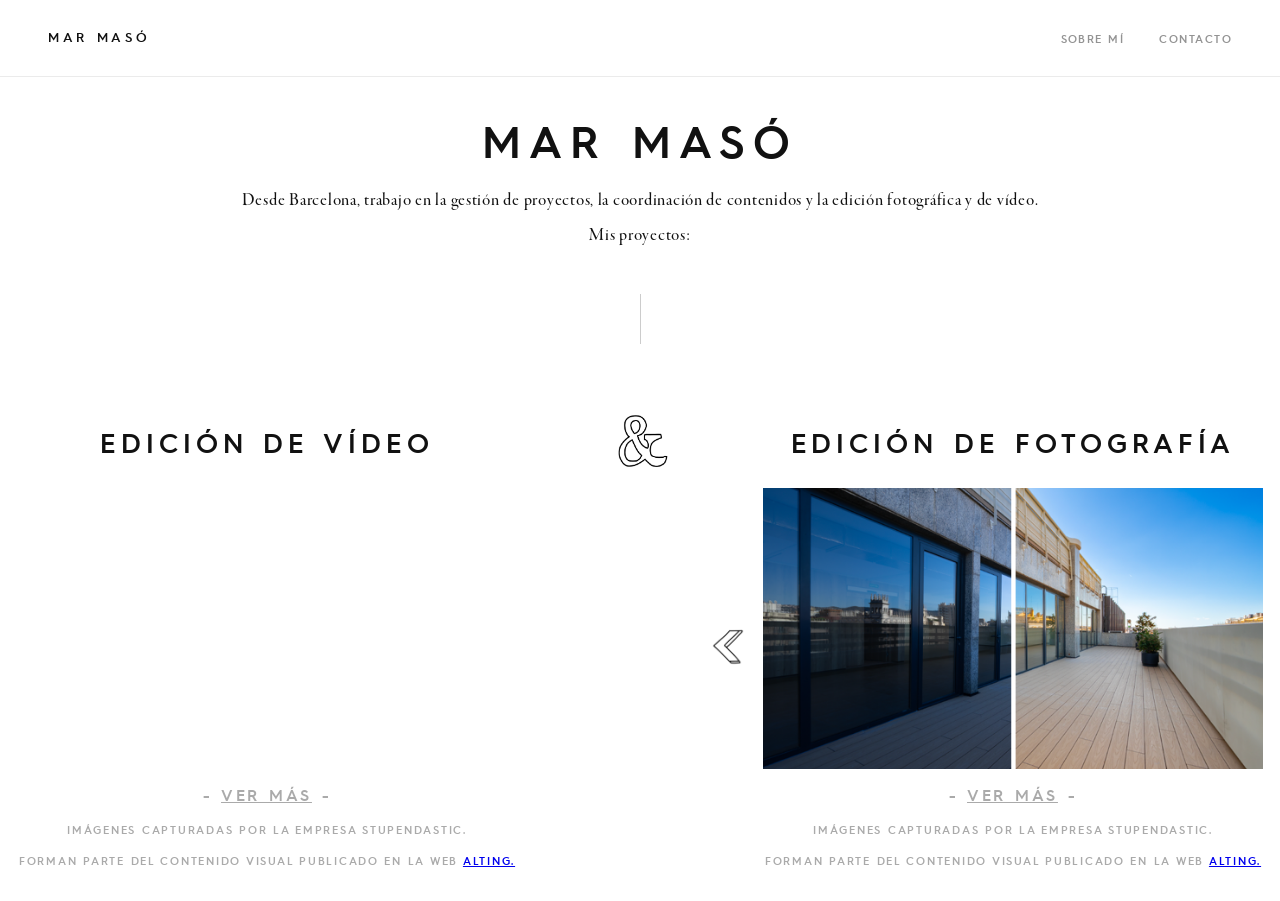
==== commit 5ef32770: "Detalls finals" ====
--- a/index.html
+++ b/index.html
@@ -4,7 +4,6 @@
 <meta charset="UTF-8">
 <meta name="viewport" content="width=device-width, initial-scale=1.0">
 <title>Mar Masó</title>
-<link rel="icon" type="image/png" href="media/web logo.png">
 <link rel="stylesheet" href="styles.css">
 </head>
 <body>
@@ -32,10 +31,14 @@
   </section>
   <div class="divider"></div>
   <div class="works">
-    <div class="work-item">
+    <div class="work-item" onclick="showPage('video')">
     <h1 class="hero-name work-section-title" style="font-size: 1.7rem;">EDICIÓN DE VÍDEO</h1>
       <div class="home-video-wrap">
         <iframe id="home-video-player" class="home-video-frame" src="https://www.youtube.com/embed/XgjYDSUpa_o?si=BWVpLh6GqFGJ5yF-&enablejsapi=1" title="YouTube video player" frameborder="0" allow="accelerometer; autoplay; clipboard-write; encrypted-media; gyroscope; picture-in-picture; web-share" referrerpolicy="strict-origin-when-cross-origin" allowfullscreen></iframe>
+        <div class="video-overlay" aria-hidden="true">
+          <button class="overlay-btn overlay-btn--play">Reproducir</button>
+          <button class="overlay-btn overlay-btn--more">Ver más</button>
+        </div>
       </div>
       <div class="work-label"><span class="work-label-text">Ver más</span></div>
       <p class="work-item-desc navigator" onclick="showPage('video')">- <span>VER MÁS</span> -</p>
@@ -83,8 +86,8 @@
       <div class="footer-container">
      <p class="video-footter">Editado con Adobe Premiere Pro, Higgsfield y Kling.</p>
   
-      <p class="video-footter">Las imágenes han sido capturadas por la empresa Stupendastic.</p>
-      <p class="video-footter">Este vídeo forma parte de una publicación realizada por la empresa Rubau en LinkedIn.</p>
+      <p class="video-footter">Las imágenes han sido capturadas por la empresa <a href="https://www.stupendastic.com/es/" target="_blank">Stupendastic.</a></p>
+      <p class="video-footter">Este vídeo forma parte de una publicación realizada por la empresa <a href="https://www.linkedin.com/posts/construcciones-rubau-s%2Ea%2E_rubau-102-viviendas-dos-hermanas-sevilla-activity-7445003356885975041-8BAv?utm_source=share&utm_medium=member_desktop&rcm=ACoAAC5O9jUBha1Y74nLiPtknvZ-u-uHMnKEQ14" target="_blank">Rubau en LinkedIn.</a></p>
       </div>
     </div>
 
@@ -97,8 +100,8 @@
       </div>
       <div class="footer-container">
       <p class="video-footter">Editado con Adobe Premiere Pro.</p>
-      <p class="video-footter">Las imágenes han sido capturadas por la empresa Stupendastic.</p>
-      <p class="video-footter">Este vídeo forma parte de una publicación realizada por la empresa Stupendastic en LinkedIn.</p>
+      <p class="video-footter">Las imágenes han sido capturadas por la empresa <a href="https://www.stupendastic.com/es/" target="_blank">Stupendastic.</a></p>
+      <p class="video-footter">Este vídeo forma parte de una publicación realizada por la empresa <a href="https://www.linkedin.com/posts/stupendastic_barcelona-realestate-architecture-activity-7206891141038878722-muWl?utm_source=share&utm_medium=member_desktop&rcm=ACoAAC5O9jUBha1Y74nLiPtknvZ-u-uHMnKEQ14" target="_blank">Stupendastic en LinkedIn.</a></p>
       </div>    
     </div>
 
@@ -111,8 +114,8 @@
       </div>
       <div class="footer-container">
       <p class="video-footter">Editado con Adobe Premiere Pro y Adobe After Effects.</p>
-      <p class="video-footter">Las imágenes han sido capturadas por la empresa Stupendastic.</p>
-      <p class="video-footter">Este vídeo forma parte de una publicación realizada por la empresa Rubau en LinkedIn.</p>
+      <p class="video-footter">Las imágenes han sido capturadas por la empresa <a href="https://www.stupendastic.com/es/" target="_blank">Stupendastic.</a></p>
+      <p class="video-footter">Este vídeo forma parte de una publicación realizada por la empresa <a href="https://www.linkedin.com/posts/construcciones-rubau-s%2Ea%2E_8m2026-equidad-liderazgotaezcnico-activity-7434559059258966016-NNEK?utm_source=share&utm_medium=member_desktop&rcm=ACoAAC5O9jUBha1Y74nLiPtknvZ-u-uHMnKEQ14" target="_blank">Rubau en LinkedIn.</a></p>
       </div> 
     </div>
   </div>
@@ -131,9 +134,10 @@
       <p class="video-desc">Edición y postproducción fotográfica de imágenes aéreas y terrestres para más de 60 centros deportivos en España e Italia. Trabajo centrado en la corrección de color, equilibrio de iluminación y coherencia visual entre diferentes ubicaciones, asegurando una representación uniforme de la marca en sus canales digitales.</p>
       <div class="project-foto">
         <img src="media/collage%20forus.png" alt="Centros Deportivos Forus">
-        <span class="foto-thumb-label">Las imágenes han sido capturadas por la empresa Stupendastic. Editadas con Adobe Lightroom Classic y Adobe Photoshop</span>
       </div>
       <div class="footer-container">
+      <p class="video-footter">Editadas con Adobe Lightroom Classic y Adobe Photoshop.</span>
+      <p class="video-footter">Las imágenes han sido capturadas por la empresa <a href="https://www.stupendastic.com/es/" target="_blank">Stupendastic.</a></span>
       <p class="video-footter">Esta galería muestra una selección representativa del proyecto. Pueden encontarse más imágenes de cada centro en la web de <a href="https://forus.es/" target="_blank">Forus.</a></p>
 
       </div>
@@ -145,10 +149,10 @@
       <p class="video-desc">Procesado y edición fotográfica de pisos piloto mediante la combinación de múltiples exposiciones para la creación de imágenes HDR. Aplicación de máscaras por zonas para equilibrar la iluminación entre interior y exterior, especialmente en ventanas, integrando la luz de forma natural dentro de la escena. Ajuste de color, control de la iluminación y retoque final para obtener una representación equilibrada y atractiva del espacio.</p>
       <div class="project-foto">
         <img src="media/collage%20pp.png" alt="Pisos Piloto">
-        <span class="foto-thumb-label">Las imágenes han sido capturadas por la empresa Stupendastic. Editadas con Adobe Lightroom Classic y Adobe Photoshop</span>
       </div>
       <div class="footer-container">
-        <p class="video-footter">Esta galería muestra una selección representativa de diferentes proyectos.</p>
+        <p class="video-footter">Editadas con Adobe Lightroom Classic y Adobe Photoshop.</span>
+        <p class="video-footter">Las imágenes han sido capturadas por la empresa <a href="https://www.stupendastic.com/es/" target="_blank">Stupendastic.</a></span>
         <p class="video-footter">Parte del trabajo ha sido publicado en <a href="https://www.linkedin.com/posts/stupendastic_realestate-activity-7393576532742483968-0q9c?utm_source=share&utm_medium=member_desktop&rcm=ACoAAC5O9jUBha1Y74nLiPtknvZ-u-uHMnKEQ14" target="_blank">LinkedIn por Stupendastic</a> para el inmueble de Aedas Homes.</p>
         <p class="video-footter">Las otras imágenes han sido utilizadas en la comunicación digital de diferentes empresas: 
           <a href="https://aq-acentor.com/promocion/aq-eyren/" target="_blank">Aq Acentor</a> · 
@@ -167,11 +171,11 @@
       <p class="video-desc">Edición y postproducción de fotografías aéreas para diferentes publicaciones digitales. Trabajo centrado en la reducción de ruido, ajuste de color y uso de máscaras selectivas para equilibrar cielo y paisaje, consiguiendo una mayor coherencia visual y naturalidad en la imagen.</p>
       <div class="project-foto">
         <img src="media/collage%20drone.png" alt="Fotografías aéreas">
-        <span class="foto-thumb-label">Las imágenes han sido capturadas por la empresa Stupendastic. Editadas con Adobe Lightroom Classic y Adobe Photoshop</span>
       </div>
             
       <div class="footer-container">
-
+      <p class="video-footter">Editadas con Adobe Lightroom Classic y Adobe Photoshop.</span>
+      <p class="video-footter">Las imágenes han sido capturadas por la empresa <a href="https://www.stupendastic.com/es/" target="_blank">Stupendastic.</a></span>
       <p class="video-footter">Esta galería reúne una selección de imágenes aéreas utilizadas en publicaciones digitales de la empresa Stupendastic en LinkedIn: 
         <a href="https://www.linkedin.com/posts/stupendastic_seguim-documentant-el-canvi-daccessos-a-activity-7363794623149789184-LxU7?utm_source=share&utm_medium=member_desktop&rcm=ACoAAC5O9jUBha1Y74nLiPtknvZ-u-uHMnKEQ14" target="_blank">Montjuïc</a> · 
         <a href="https://www.linkedin.com/posts/stupendastic_skyline-arquitectura-madrid-activity-7288171798192361472-JHL1?utm_source=share&utm_medium=member_desktop&rcm=ACoAAC5O9jUBha1Y74nLiPtknvZ-u-uHMnKEQ14" target="_blank">Madrid</a> ·
@@ -288,59 +292,34 @@
   let currentPage = 'home';
   let lastPage = 'home';
 
-   function showPage(key, skipHistory) {
-     // if already on the requested page, do nothing
-     if (key === currentPage) return;
-
-     // stop media playing on the page we're leaving, and restore media on the page we enter
-     const prevKey = currentPage;
-     lastPage = currentPage;
-     currentPage = key;
-     
-     // Update browser history and URL (unless called from popstate or initial load)
-     if (!skipHistory) {
-       if (key === 'home') {
-         history.pushState({page: 'home'}, '', window.location.pathname);
-       } else {
-         history.pushState({page: key}, '', `#${key}`);
-       }
-     }
-
-     // stop media on previous page (if any)
-     try { stopMediaInPage(document.getElementById(pages[prevKey])); } catch (e) {}
-
-     Object.values(pages).forEach(id =>
-             document.getElementById(id).classList.remove('active')
-     );
-
-     document.getElementById(pages[key]).classList.add('active');
-
-     // restore media on the newly active page (e.g. reload iframes we previously cleared)
-     try { restoreMediaInPage(document.getElementById(pages[key])); } catch (e) {}
-
-     const backArrowEl = document.querySelector('.back-arrow');
-     if (backArrowEl) {
-       backArrowEl.style.display = (key === 'home') ? 'none' : 'block';
-     }
-
-     window.scrollTo({ top: 0, behavior: 'smooth' });
-   }
-   
-   // Handle browser back/forward buttons (update UI but don't push new state)
-   window.addEventListener('popstate', function(e) {
-     const pageKey = e.state && e.state.page ? e.state.page : 'home';
-     showPage(pageKey, true); // true = skip history push
-   });
-   
-   // Restore page from URL hash on initial load
-   (function initializePageFromUrl() {
-     const hash = window.location.hash.slice(1); // Remove '#'
-     if (hash && pages[hash]) {
-       showPage(hash, true); // true = skip history push (already in URL)
-     } else {
-       showPage('home', true); // true = skip history push (first load)
-     }
-   })();
+  function showPage(key) {
+    // if already on the requested page, do nothing
+    if (key === currentPage) return;
+
+    // stop media playing on the page we're leaving, and restore media on the page we enter
+    const prevKey = currentPage;
+    lastPage = currentPage;
+    currentPage = key;
+
+    // stop media on previous page (if any)
+    try { stopMediaInPage(document.getElementById(pages[prevKey])); } catch (e) {}
+
+    Object.values(pages).forEach(id =>
+            document.getElementById(id).classList.remove('active')
+    );
+
+    document.getElementById(pages[key]).classList.add('active');
+
+    // restore media on the newly active page (e.g. reload iframes we previously cleared)
+    try { restoreMediaInPage(document.getElementById(pages[key])); } catch (e) {}
+
+    const backArrowEl = document.querySelector('.back-arrow');
+    if (backArrowEl) {
+      backArrowEl.style.display = (key === 'home') ? 'none' : 'block';
+    }
+
+    window.scrollTo({ top: 0, behavior: 'smooth' });
+  }
 
   function navigateBack() {
     showPage(lastPage);
@@ -367,13 +346,20 @@
        } catch (e) {}
      });
 
-      // Reset any tracked video playing state on home video wraps.
-      // (We removed custom play overlays so there is no external player control.)
-      pageEl.querySelectorAll('.home-video-wrap').forEach(wrap => {
-        try {
-          wrap._isVideoPlaying = false;
-        } catch (e) {}
-      });
+     // Stop YouTube players created via IFrame API and reset home video state
+     pageEl.querySelectorAll('.home-video-wrap').forEach(wrap => {
+       try {
+         if (wrap._ytPlayer && typeof wrap._ytPlayer.stopVideo === 'function') {
+           wrap._ytPlayer.stopVideo();
+         }
+         // Reset video playing state and show Reproducir button again
+         wrap._isVideoPlaying = false;
+         const playBtn = wrap.querySelector('.overlay-btn--play');
+         if (playBtn) {
+           playBtn.style.display = 'flex';
+         }
+       } catch (e) {}
+     });
    }
 
    function restoreMediaInPage(pageEl) {
@@ -393,7 +379,14 @@
      }
    }
 
-   function initCarousels() {
+  (function() {
+    const backArrowEl = document.querySelector('.back-arrow');
+    if (backArrowEl) {
+      backArrowEl.style.display = (currentPage === 'home') ? 'none' : 'block';
+    }
+  })();
+
+  function initCarousels() {
     document.querySelectorAll('.carousel').forEach(carousel => {
       const imgEl = carousel.querySelector('.carousel-img');
       const workItem = carousel.closest('.work-item');
@@ -439,27 +432,67 @@
         if (workItem) workItem.classList.remove('carousel-image-hovered');
       });
 
-      // No click handler here — clicking the image shouldn't trigger extra JS.
+      imgEl.addEventListener('click', function(e) {});
     });
   }
 
-  function initHomeVideo() {
-    // Keep the home video purely the iframe's own interactivity.
-    // Remove any leftover overlay elements and do not attach hover/play listeners.
-    document.querySelectorAll('.home-video-wrap').forEach(wrap => {
-      const iframe = wrap.querySelector('.home-video-frame');
-      if (!iframe) return;
-
-      // Remove any overlay DOM nodes that might remain
-      const overlay = wrap.querySelector('.video-overlay');
-      if (overlay) {
-        try { overlay.parentNode.removeChild(overlay); } catch (e) {}
-      }
-
-      // Clear any internal playing flag
-      wrap._isVideoPlaying = false;
-    });
-  }
+   function initHomeVideo() {
+     document.querySelectorAll('.home-video-wrap').forEach(wrap => {
+       const iframe = wrap.querySelector('.home-video-frame');
+       const playBtn = wrap.querySelector('.overlay-btn--play');
+       const moreBtn = wrap.querySelector('.overlay-btn--more');
+       const overlay = wrap.querySelector('.video-overlay');
+       if (!iframe) return;
+
+       // Track if video is currently playing
+       wrap._isVideoPlaying = false;
+
+       // Handle play button - use PostMessage API to control the iframe
+       if (playBtn) {
+         playBtn.addEventListener('click', function(e) {
+           e.stopPropagation();
+           e.preventDefault();
+           // Send play command to YouTube iframe using PostMessage API
+           const command = JSON.stringify({
+             event: 'command',
+             func: 'playVideo'
+           });
+           iframe.contentWindow.postMessage(command, '*');
+           // Hide only the play button, not the whole overlay
+           playBtn.style.display = 'none';
+           wrap._isVideoPlaying = true;
+           // Show the overlay again on video hover so Ver Más is accessible
+           if (overlay) {
+             overlay.style.opacity = '1';
+             overlay.style.visibility = 'visible';
+             overlay.style.pointerEvents = 'auto';
+           }
+         });
+       }
+
+       // Handle more button
+       if (moreBtn) {
+         moreBtn.addEventListener('click', function(e) {
+           e.stopPropagation();
+           e.preventDefault();
+           showPage('video');
+         });
+       }
+
+       // Restore play button visibility only if video is not playing
+       wrap.addEventListener('mouseleave', function() {
+         if (playBtn && !wrap._isVideoPlaying) {
+           playBtn.style.display = 'flex';
+         }
+       });
+
+       // Reset video playing state when video is paused/stopped
+       wrap.addEventListener('mouseenter', function() {
+         // Try to detect if video stopped (simplified check)
+         // In a real scenario, we'd use postMessage to query video state
+       });
+     });
+   }
 
 
   if (document.readyState === 'loading') {
@@ -469,7 +502,17 @@
     initHomeVideo();
   }
 
-  // Removed debug-only helpers to keep JS minimal and only include used behavior.
+  // debug helper: log widths to console to help diagnose sizing issues
+  function logVideoSizes() {
+    const works = document.querySelector('.works');
+    const carousel = document.querySelector('.carousel');
+    const homeWrap = document.querySelector('.home-video-wrap');
+    console.log('works clientWidth:', works && works.clientWidth);
+    console.log('carousel clientWidth:', carousel && carousel.clientWidth);
+    console.log('home-video-wrap clientWidth:', homeWrap && homeWrap.clientWidth);
+  }
+  // run shortly after init to let layout settle
+  setTimeout(logVideoSizes, 300);
 
 </script>
 
--- a/styles.css
+++ b/styles.css
@@ -352,17 +352,6 @@
   height: auto;
   max-width: 100%;
   display: block;
-  transition: transform 0.45s ease, filter 0.45s ease;
-}
-
-.project-foto::after {
-  content: '';
-  position: absolute;
-  inset: 0;
-  background: rgba(0,0,0,0);
-  transition: background 0.35s ease;
-  pointer-events: none;
-  z-index: 3;
 }
 
 .foto-thumb-label {
@@ -383,9 +372,6 @@
   transition: opacity 0.32s ease, transform 0.32s ease;
 }
 
-.project-foto:hover::after { background: rgba(0,0,0,0.32); }
-.project-foto:hover img { filter: none; transform: scale(1.01); }
-.project-foto:hover .foto-thumb-label { opacity: 1; transform: translateY(0); }
 
 /* ══════════════════════════
    VIDEO PAGE
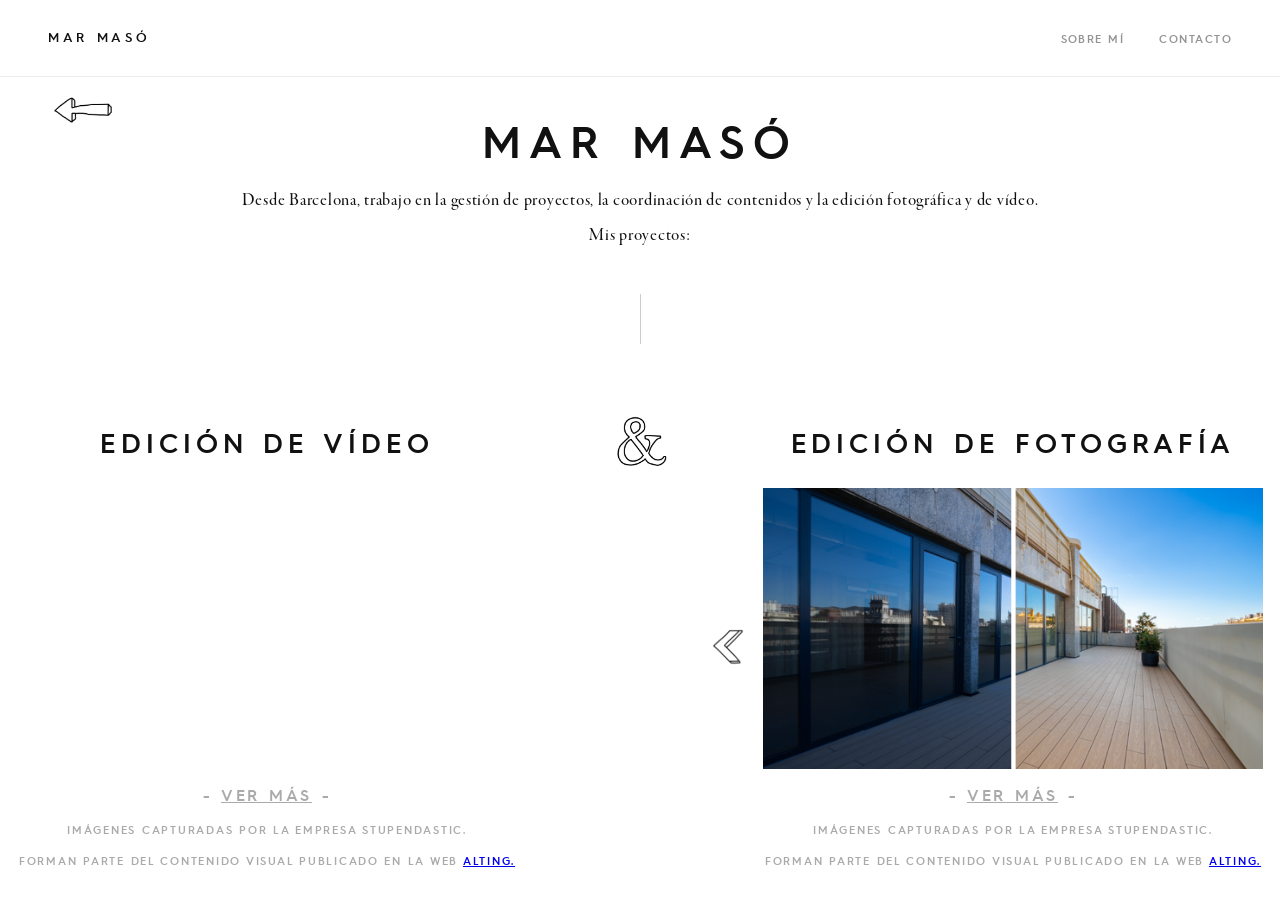
==== commit b3e7987f: "Merge remote-tracking branch 'origin/mar' into xevi" ====
--- a/index.html
+++ b/index.html
@@ -4,6 +4,7 @@
 <meta charset="UTF-8">
 <meta name="viewport" content="width=device-width, initial-scale=1.0">
 <title>Mar Masó</title>
+<link rel="icon" type="image/png" href="media/web logo.png">
 <link rel="stylesheet" href="styles.css">
 </head>
 <body>
@@ -31,14 +32,10 @@
   </section>
   <div class="divider"></div>
   <div class="works">
-    <div class="work-item" onclick="showPage('video')">
+    <div class="work-item">
     <h1 class="hero-name work-section-title" style="font-size: 1.7rem;">EDICIÓN DE VÍDEO</h1>
       <div class="home-video-wrap">
         <iframe id="home-video-player" class="home-video-frame" src="https://www.youtube.com/embed/XgjYDSUpa_o?si=BWVpLh6GqFGJ5yF-&enablejsapi=1" title="YouTube video player" frameborder="0" allow="accelerometer; autoplay; clipboard-write; encrypted-media; gyroscope; picture-in-picture; web-share" referrerpolicy="strict-origin-when-cross-origin" allowfullscreen></iframe>
-        <div class="video-overlay" aria-hidden="true">
-          <button class="overlay-btn overlay-btn--play">Reproducir</button>
-          <button class="overlay-btn overlay-btn--more">Ver más</button>
-        </div>
       </div>
       <div class="work-label"><span class="work-label-text">Ver más</span></div>
       <p class="work-item-desc navigator" onclick="showPage('video')">- <span>VER MÁS</span> -</p>
@@ -292,34 +289,59 @@
   let currentPage = 'home';
   let lastPage = 'home';
 
-  function showPage(key) {
-    // if already on the requested page, do nothing
-    if (key === currentPage) return;
-
-    // stop media playing on the page we're leaving, and restore media on the page we enter
-    const prevKey = currentPage;
-    lastPage = currentPage;
-    currentPage = key;
-
-    // stop media on previous page (if any)
-    try { stopMediaInPage(document.getElementById(pages[prevKey])); } catch (e) {}
-
-    Object.values(pages).forEach(id =>
-            document.getElementById(id).classList.remove('active')
-    );
-
-    document.getElementById(pages[key]).classList.add('active');
-
-    // restore media on the newly active page (e.g. reload iframes we previously cleared)
-    try { restoreMediaInPage(document.getElementById(pages[key])); } catch (e) {}
-
-    const backArrowEl = document.querySelector('.back-arrow');
-    if (backArrowEl) {
-      backArrowEl.style.display = (key === 'home') ? 'none' : 'block';
-    }
-
-    window.scrollTo({ top: 0, behavior: 'smooth' });
-  }
+   function showPage(key, skipHistory) {
+     // if already on the requested page, do nothing
+     if (key === currentPage) return;
+
+     // stop media playing on the page we're leaving, and restore media on the page we enter
+     const prevKey = currentPage;
+     lastPage = currentPage;
+     currentPage = key;
+     
+     // Update browser history and URL (unless called from popstate or initial load)
+     if (!skipHistory) {
+       if (key === 'home') {
+         history.pushState({page: 'home'}, '', window.location.pathname);
+       } else {
+         history.pushState({page: key}, '', `#${key}`);
+       }
+     }
+
+     // stop media on previous page (if any)
+     try { stopMediaInPage(document.getElementById(pages[prevKey])); } catch (e) {}
+
+     Object.values(pages).forEach(id =>
+             document.getElementById(id).classList.remove('active')
+     );
+
+     document.getElementById(pages[key]).classList.add('active');
+
+     // restore media on the newly active page (e.g. reload iframes we previously cleared)
+     try { restoreMediaInPage(document.getElementById(pages[key])); } catch (e) {}
+
+     const backArrowEl = document.querySelector('.back-arrow');
+     if (backArrowEl) {
+       backArrowEl.style.display = (key === 'home') ? 'none' : 'block';
+     }
+
+     window.scrollTo({ top: 0, behavior: 'smooth' });
+   }
+   
+   // Handle browser back/forward buttons (update UI but don't push new state)
+   window.addEventListener('popstate', function(e) {
+     const pageKey = e.state && e.state.page ? e.state.page : 'home';
+     showPage(pageKey, true); // true = skip history push
+   });
+   
+   // Restore page from URL hash on initial load
+   (function initializePageFromUrl() {
+     const hash = window.location.hash.slice(1); // Remove '#'
+     if (hash && pages[hash]) {
+       showPage(hash, true); // true = skip history push (already in URL)
+     } else {
+       showPage('home', true); // true = skip history push (first load)
+     }
+   })();
 
   function navigateBack() {
     showPage(lastPage);
@@ -346,20 +368,13 @@
        } catch (e) {}
      });
 
-     // Stop YouTube players created via IFrame API and reset home video state
-     pageEl.querySelectorAll('.home-video-wrap').forEach(wrap => {
-       try {
-         if (wrap._ytPlayer && typeof wrap._ytPlayer.stopVideo === 'function') {
-           wrap._ytPlayer.stopVideo();
-         }
-         // Reset video playing state and show Reproducir button again
-         wrap._isVideoPlaying = false;
-         const playBtn = wrap.querySelector('.overlay-btn--play');
-         if (playBtn) {
-           playBtn.style.display = 'flex';
-         }
-       } catch (e) {}
-     });
+      // Reset any tracked video playing state on home video wraps.
+      // (We removed custom play overlays so there is no external player control.)
+      pageEl.querySelectorAll('.home-video-wrap').forEach(wrap => {
+        try {
+          wrap._isVideoPlaying = false;
+        } catch (e) {}
+      });
    }
 
    function restoreMediaInPage(pageEl) {
@@ -379,14 +394,7 @@
      }
    }
 
-  (function() {
-    const backArrowEl = document.querySelector('.back-arrow');
-    if (backArrowEl) {
-      backArrowEl.style.display = (currentPage === 'home') ? 'none' : 'block';
-    }
-  })();
-
-  function initCarousels() {
+   function initCarousels() {
     document.querySelectorAll('.carousel').forEach(carousel => {
       const imgEl = carousel.querySelector('.carousel-img');
       const workItem = carousel.closest('.work-item');
@@ -432,67 +440,27 @@
         if (workItem) workItem.classList.remove('carousel-image-hovered');
       });
 
-      imgEl.addEventListener('click', function(e) {});
+      // No click handler here — clicking the image shouldn't trigger extra JS.
     });
   }
 
-   function initHomeVideo() {
-     document.querySelectorAll('.home-video-wrap').forEach(wrap => {
-       const iframe = wrap.querySelector('.home-video-frame');
-       const playBtn = wrap.querySelector('.overlay-btn--play');
-       const moreBtn = wrap.querySelector('.overlay-btn--more');
-       const overlay = wrap.querySelector('.video-overlay');
-       if (!iframe) return;
-
-       // Track if video is currently playing
-       wrap._isVideoPlaying = false;
-
-       // Handle play button - use PostMessage API to control the iframe
-       if (playBtn) {
-         playBtn.addEventListener('click', function(e) {
-           e.stopPropagation();
-           e.preventDefault();
-           // Send play command to YouTube iframe using PostMessage API
-           const command = JSON.stringify({
-             event: 'command',
-             func: 'playVideo'
-           });
-           iframe.contentWindow.postMessage(command, '*');
-           // Hide only the play button, not the whole overlay
-           playBtn.style.display = 'none';
-           wrap._isVideoPlaying = true;
-           // Show the overlay again on video hover so Ver Más is accessible
-           if (overlay) {
-             overlay.style.opacity = '1';
-             overlay.style.visibility = 'visible';
-             overlay.style.pointerEvents = 'auto';
-           }
-         });
-       }
-
-       // Handle more button
-       if (moreBtn) {
-         moreBtn.addEventListener('click', function(e) {
-           e.stopPropagation();
-           e.preventDefault();
-           showPage('video');
-         });
-       }
-
-       // Restore play button visibility only if video is not playing
-       wrap.addEventListener('mouseleave', function() {
-         if (playBtn && !wrap._isVideoPlaying) {
-           playBtn.style.display = 'flex';
-         }
-       });
-
-       // Reset video playing state when video is paused/stopped
-       wrap.addEventListener('mouseenter', function() {
-         // Try to detect if video stopped (simplified check)
-         // In a real scenario, we'd use postMessage to query video state
-       });
-     });
-   }
+  function initHomeVideo() {
+    // Keep the home video purely the iframe's own interactivity.
+    // Remove any leftover overlay elements and do not attach hover/play listeners.
+    document.querySelectorAll('.home-video-wrap').forEach(wrap => {
+      const iframe = wrap.querySelector('.home-video-frame');
+      if (!iframe) return;
+
+      // Remove any overlay DOM nodes that might remain
+      const overlay = wrap.querySelector('.video-overlay');
+      if (overlay) {
+        try { overlay.parentNode.removeChild(overlay); } catch (e) {}
+      }
+
+      // Clear any internal playing flag
+      wrap._isVideoPlaying = false;
+    });
+  }
 
 
   if (document.readyState === 'loading') {
@@ -502,17 +470,7 @@
     initHomeVideo();
   }
 
-  // debug helper: log widths to console to help diagnose sizing issues
-  function logVideoSizes() {
-    const works = document.querySelector('.works');
-    const carousel = document.querySelector('.carousel');
-    const homeWrap = document.querySelector('.home-video-wrap');
-    console.log('works clientWidth:', works && works.clientWidth);
-    console.log('carousel clientWidth:', carousel && carousel.clientWidth);
-    console.log('home-video-wrap clientWidth:', homeWrap && homeWrap.clientWidth);
-  }
-  // run shortly after init to let layout settle
-  setTimeout(logVideoSizes, 300);
+  // Removed debug-only helpers to keep JS minimal and only include used behavior.
 
 </script>
 
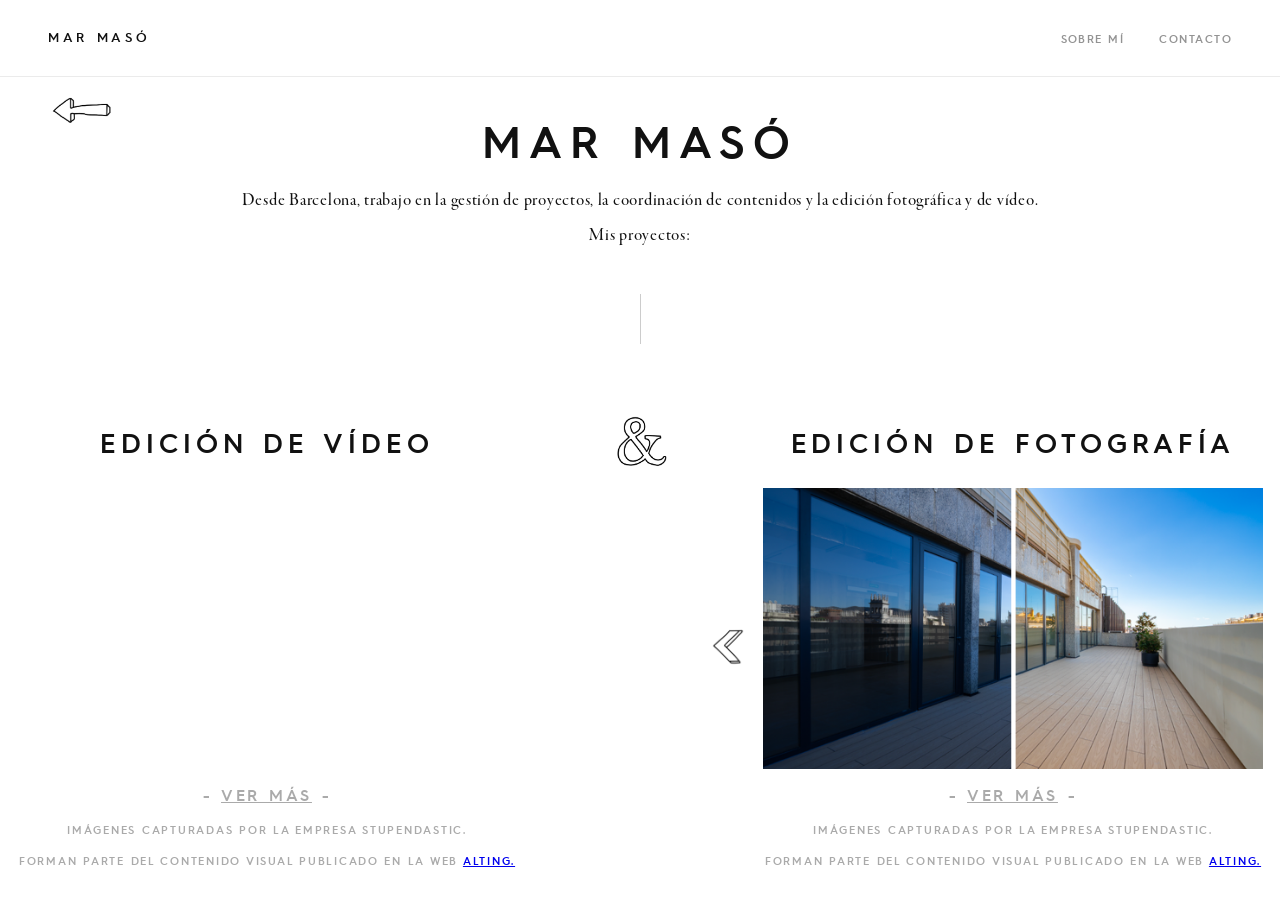
==== commit fc8604ae: "Final?" ====
--- a/index.html
+++ b/index.html
@@ -81,7 +81,7 @@
         <iframe class="embed-iframe" src="https://www.linkedin.com/embed/feed/update/urn:li:ugcPost:7445003148131196928?compact=1" frameborder="0" allow="autoplay; encrypted-media; fullscreen" allowfullscreen scrolling="no" title="Publicación integrada"></iframe>
       </div>
       <div class="footer-container">
-     <p class="video-footter">Editado con Adobe Premiere Pro, Higgsfield y Kling.</p>
+     <p class="video-footter">Editado con Adobe Premiere Pro, Adobe After Effects, Higgsfield y Kling.</p>
   
       <p class="video-footter">Las imágenes han sido capturadas por la empresa <a href="https://www.stupendastic.com/es/" target="_blank">Stupendastic.</a></p>
       <p class="video-footter">Este vídeo forma parte de una publicación realizada por la empresa <a href="https://www.linkedin.com/posts/construcciones-rubau-s%2Ea%2E_rubau-102-viviendas-dos-hermanas-sevilla-activity-7445003356885975041-8BAv?utm_source=share&utm_medium=member_desktop&rcm=ACoAAC5O9jUBha1Y74nLiPtknvZ-u-uHMnKEQ14" target="_blank">Rubau en LinkedIn.</a></p>
@@ -96,7 +96,7 @@
         <iframe class="embed-iframe" src="https://www.linkedin.com/embed/feed/update/urn:li:ugcPost:7206890957307392000?compact=1" frameborder="0" allow="autoplay; encrypted-media; fullscreen" allowfullscreen scrolling="no" title="Publicación integrada"></iframe>
       </div>
       <div class="footer-container">
-      <p class="video-footter">Editado con Adobe Premiere Pro.</p>
+      <p class="video-footter">Editado con Adobe Premiere Pro y Adobe After Effects.</p>
       <p class="video-footter">Las imágenes han sido capturadas por la empresa <a href="https://www.stupendastic.com/es/" target="_blank">Stupendastic.</a></p>
       <p class="video-footter">Este vídeo forma parte de una publicación realizada por la empresa <a href="https://www.linkedin.com/posts/stupendastic_barcelona-realestate-architecture-activity-7206891141038878722-muWl?utm_source=share&utm_medium=member_desktop&rcm=ACoAAC5O9jUBha1Y74nLiPtknvZ-u-uHMnKEQ14" target="_blank">Stupendastic en LinkedIn.</a></p>
       </div>    
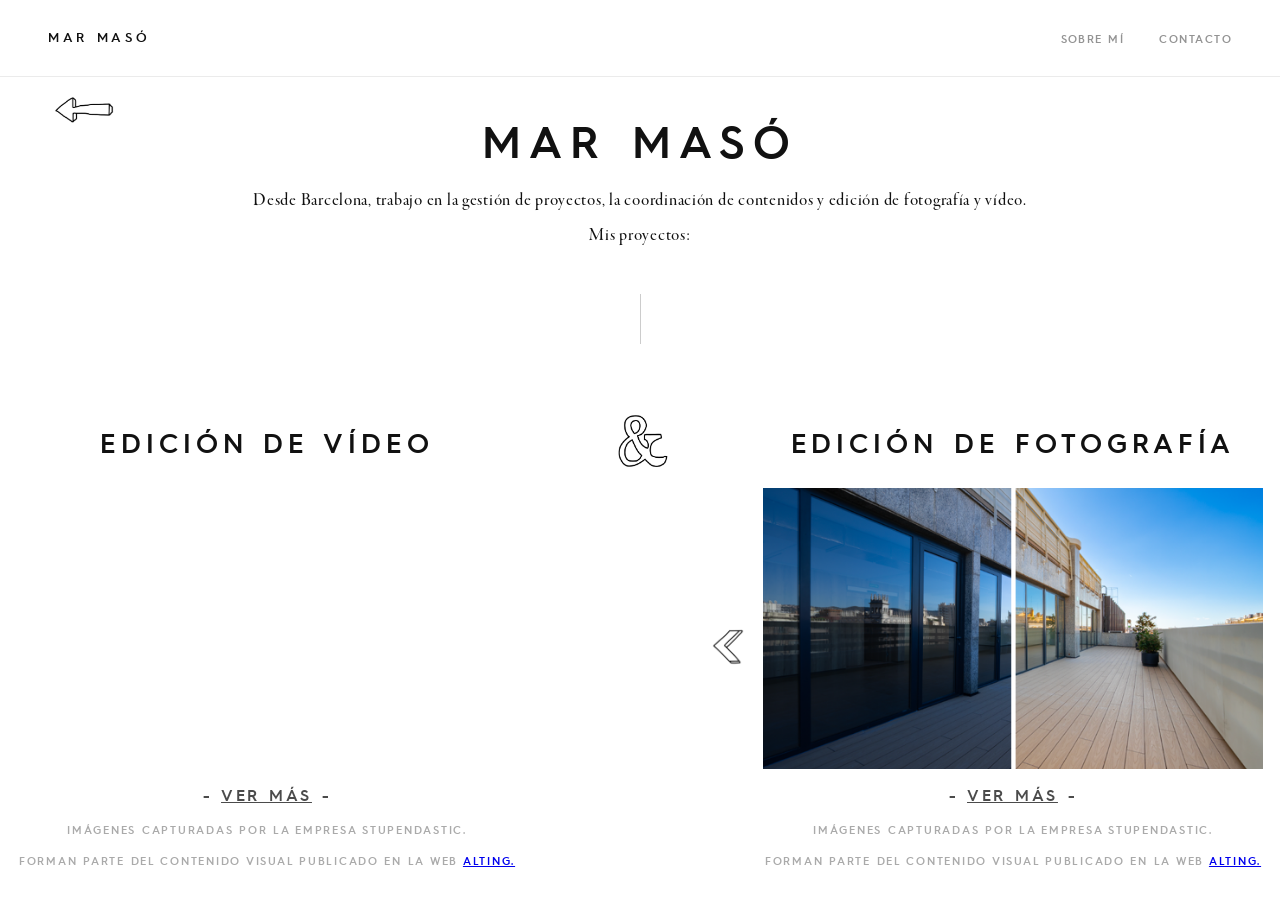
==== commit 232d753a: "Maybe final" ====
--- a/index.html
+++ b/index.html
@@ -28,7 +28,7 @@
 <div class="page active" id="page-home">
   <section class="hero">
     <h1 class="hero-name">Mar Masó</h1>
-    <p class="hero-tagline" id="tagline">Desde Barcelona, trabajo en la gestión de proyectos, la coordinación de contenidos y la edición fotográfica y de vídeo.<br>Mis proyectos:</p>
+    <p class="hero-tagline" id="tagline">Desde Barcelona, trabajo en la gestión de proyectos, la coordinación de contenidos y edición de fotografía y vídeo.<br>Mis proyectos:</p>
   </section>
   <div class="divider"></div>
   <div class="works">
@@ -69,7 +69,7 @@
 ══════════════════════════ -->
 <div class="page" id="page-video">
   <div class="page-header">
-    <p class="page-title">Video</p>
+    <p class="page-title">EDICIÓN DE VÍDEO</p>
   </div>
   <div class="video-list">
 
@@ -121,7 +121,7 @@
 
 <div class="page" id="page-fotos">
   <div class="page-header">
-    <p class="page-title">Fotos</p>
+    <p class="page-title">EDICIÓN DE FOTOGRÁFIA</p>
   </div>
   <div class="video-list">
 
--- a/styles.css
+++ b/styles.css
@@ -283,7 +283,8 @@
 
 .navigator{
    cursor: pointer;
-    font-size: 1rem;
+   font-size: 1rem;
+   color: #4b4b4b;
 }
 
 .navigator span{
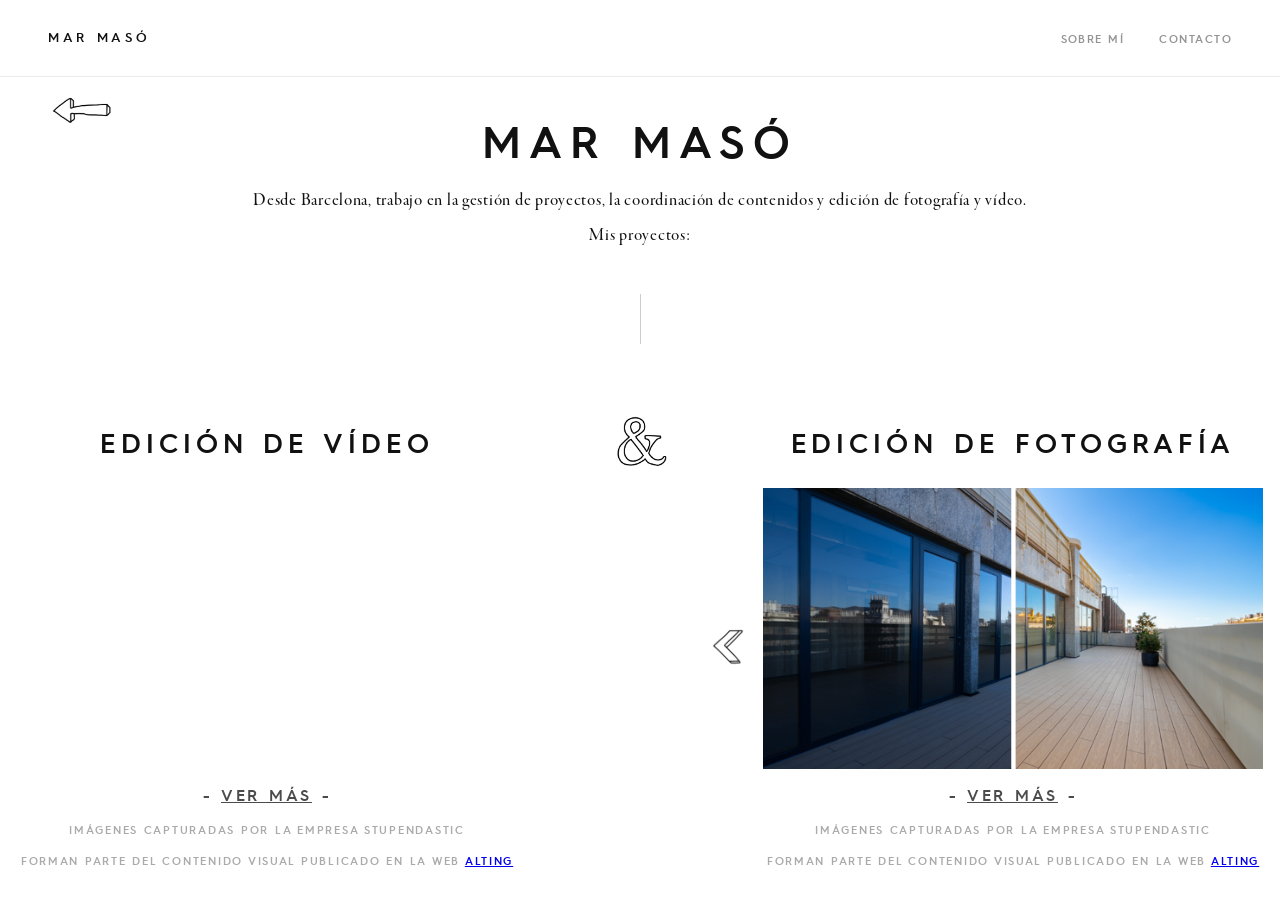
==== commit 7acfb928: "Final" ====
--- a/index.html
+++ b/index.html
@@ -40,8 +40,8 @@
       <div class="work-label"><span class="work-label-text">Ver más</span></div>
       <p class="work-item-desc navigator" onclick="showPage('video')">- <span>VER MÁS</span> -</p>
 
-        <p class="work-item-desc">Imágenes capturadas por la empresa Stupendastic.</p>
-        <p class="work-item-desc">Forman parte del contenido visual publicado en la web <a href="https://www.alting.com/casos-de-exito/edificio-de-oficinas-en-av-diagonal-431-bis/" target="_blank">Alting.</a></p>
+        <p class="work-item-desc">Imágenes capturadas por la empresa Stupendastic</p>
+        <p class="work-item-desc">Forman parte del contenido visual publicado en la web <a href="https://www.alting.com/casos-de-exito/edificio-de-oficinas-en-av-diagonal-431-bis/" target="_blank">Alting</a></p>
     </div>
 
     <img class="work-separator" src="GIF-5.gif" alt="" >
@@ -56,8 +56,8 @@
       <div class="work-label"><span class="work-label-text">Ver más</span></div>
       <p class="work-item-desc navigator" onclick="showPage('fotos')">- <span>VER MÁS</span> -</p>
 
-    <p class="work-item-desc">Imágenes capturadas por la empresa Stupendastic.</p>
-    <p class="work-item-desc">Forman parte del contenido visual publicado en la web <a href="https://www.alting.com/casos-de-exito/edificio-de-oficinas-en-av-diagonal-431-bis/" target="_blank">Alting.</a></p>
+    <p class="work-item-desc">Imágenes capturadas por la empresa Stupendastic</p>
+    <p class="work-item-desc">Forman parte del contenido visual publicado en la web <a href="https://www.alting.com/casos-de-exito/edificio-de-oficinas-en-av-diagonal-431-bis/" target="_blank">Alting</a></p>
       
     </div>
     
@@ -83,8 +83,8 @@
       <div class="footer-container">
      <p class="video-footter">Editado con Adobe Premiere Pro, Adobe After Effects, Higgsfield y Kling.</p>
   
-      <p class="video-footter">Las imágenes han sido capturadas por la empresa <a href="https://www.stupendastic.com/es/" target="_blank">Stupendastic.</a></p>
-      <p class="video-footter">Este vídeo forma parte de una publicación realizada por la empresa <a href="https://www.linkedin.com/posts/construcciones-rubau-s%2Ea%2E_rubau-102-viviendas-dos-hermanas-sevilla-activity-7445003356885975041-8BAv?utm_source=share&utm_medium=member_desktop&rcm=ACoAAC5O9jUBha1Y74nLiPtknvZ-u-uHMnKEQ14" target="_blank">Rubau en LinkedIn.</a></p>
+      <p class="video-footter">Las imágenes han sido capturadas por la empresa <a href="https://www.stupendastic.com/es/" target="_blank">Stupendastic</a>.</p>
+      <p class="video-footter">Este vídeo forma parte de una publicación realizada por la empresa <a href="https://www.linkedin.com/posts/construcciones-rubau-s%2Ea%2E_rubau-102-viviendas-dos-hermanas-sevilla-activity-7445003356885975041-8BAv?utm_source=share&utm_medium=member_desktop&rcm=ACoAAC5O9jUBha1Y74nLiPtknvZ-u-uHMnKEQ14" target="_blank">Rubau en LinkedIn</a>.</p>
       </div>
     </div>
 
@@ -97,8 +97,8 @@
       </div>
       <div class="footer-container">
       <p class="video-footter">Editado con Adobe Premiere Pro y Adobe After Effects.</p>
-      <p class="video-footter">Las imágenes han sido capturadas por la empresa <a href="https://www.stupendastic.com/es/" target="_blank">Stupendastic.</a></p>
-      <p class="video-footter">Este vídeo forma parte de una publicación realizada por la empresa <a href="https://www.linkedin.com/posts/stupendastic_barcelona-realestate-architecture-activity-7206891141038878722-muWl?utm_source=share&utm_medium=member_desktop&rcm=ACoAAC5O9jUBha1Y74nLiPtknvZ-u-uHMnKEQ14" target="_blank">Stupendastic en LinkedIn.</a></p>
+      <p class="video-footter">Las imágenes han sido capturadas por la empresa <a href="https://www.stupendastic.com/es/" target="_blank">Stupendastic</a>.</p>
+      <p class="video-footter">Este vídeo forma parte de una publicación realizada por la empresa <a href="https://www.linkedin.com/posts/stupendastic_barcelona-realestate-architecture-activity-7206891141038878722-muWl?utm_source=share&utm_medium=member_desktop&rcm=ACoAAC5O9jUBha1Y74nLiPtknvZ-u-uHMnKEQ14" target="_blank">Stupendastic en LinkedIn</a>.</p>
       </div>    
     </div>
 
@@ -111,8 +111,8 @@
       </div>
       <div class="footer-container">
       <p class="video-footter">Editado con Adobe Premiere Pro y Adobe After Effects.</p>
-      <p class="video-footter">Las imágenes han sido capturadas por la empresa <a href="https://www.stupendastic.com/es/" target="_blank">Stupendastic.</a></p>
-      <p class="video-footter">Este vídeo forma parte de una publicación realizada por la empresa <a href="https://www.linkedin.com/posts/construcciones-rubau-s%2Ea%2E_8m2026-equidad-liderazgotaezcnico-activity-7434559059258966016-NNEK?utm_source=share&utm_medium=member_desktop&rcm=ACoAAC5O9jUBha1Y74nLiPtknvZ-u-uHMnKEQ14" target="_blank">Rubau en LinkedIn.</a></p>
+      <p class="video-footter">Las imágenes han sido capturadas por la empresa <a href="https://www.stupendastic.com/es/" target="_blank">Stupendastic</a>.</p>
+      <p class="video-footter">Este vídeo forma parte de una publicación realizada por la empresa <a href="https://www.linkedin.com/posts/construcciones-rubau-s%2Ea%2E_8m2026-equidad-liderazgotaezcnico-activity-7434559059258966016-NNEK?utm_source=share&utm_medium=member_desktop&rcm=ACoAAC5O9jUBha1Y74nLiPtknvZ-u-uHMnKEQ14" target="_blank">Rubau en LinkedIn</a>.</p>
       </div> 
     </div>
   </div>
@@ -121,7 +121,7 @@
 
 <div class="page" id="page-fotos">
   <div class="page-header">
-    <p class="page-title">EDICIÓN DE FOTOGRÁFIA</p>
+    <p class="page-title">EDICIÓN DE FOTOGRAFÍA</p>
   </div>
   <div class="video-list">
 
@@ -134,8 +134,8 @@
       </div>
       <div class="footer-container">
       <p class="video-footter">Editadas con Adobe Lightroom Classic y Adobe Photoshop.</span>
-      <p class="video-footter">Las imágenes han sido capturadas por la empresa <a href="https://www.stupendastic.com/es/" target="_blank">Stupendastic.</a></span>
-      <p class="video-footter">Esta galería muestra una selección representativa del proyecto. Pueden encontarse más imágenes de cada centro en la web de <a href="https://forus.es/" target="_blank">Forus.</a></p>
+      <p class="video-footter">Las imágenes han sido capturadas por la empresa <a href="https://www.stupendastic.com/es/" target="_blank">Stupendastic</a>.</span>
+      <p class="video-footter">Esta galería muestra una selección representativa del proyecto. Pueden encontarse más imágenes de cada centro en la web de <a href="https://forus.es/" target="_blank">Forus</a>.</p>
 
       </div>
     </div>
@@ -149,12 +149,12 @@
       </div>
       <div class="footer-container">
         <p class="video-footter">Editadas con Adobe Lightroom Classic y Adobe Photoshop.</span>
-        <p class="video-footter">Las imágenes han sido capturadas por la empresa <a href="https://www.stupendastic.com/es/" target="_blank">Stupendastic.</a></span>
+        <p class="video-footter">Las imágenes han sido capturadas por la empresa <a href="https://www.stupendastic.com/es/" target="_blank">Stupendastic</a>.</span>
         <p class="video-footter">Parte del trabajo ha sido publicado en <a href="https://www.linkedin.com/posts/stupendastic_realestate-activity-7393576532742483968-0q9c?utm_source=share&utm_medium=member_desktop&rcm=ACoAAC5O9jUBha1Y74nLiPtknvZ-u-uHMnKEQ14" target="_blank">LinkedIn por Stupendastic</a> para el inmueble de Aedas Homes.</p>
         <p class="video-footter">Las otras imágenes han sido utilizadas en la comunicación digital de diferentes empresas: 
           <a href="https://aq-acentor.com/promocion/aq-eyren/" target="_blank">Aq Acentor</a> · 
           <a href="https://www.instagram.com/p/DPgABzDCPbS/?img_index=5" target="_blank">Roig Construcciones</a> · 
-          <a href="https://www.grupmas.com/projecte-obra-nova-escola-albesa.php" target="_blank">GrupoMas.</a></p>
+          <a href="https://www.grupmas.com/projecte-obra-nova-escola-albesa.php" target="_blank">GrupoMas</a>.</p>
 
       </div>
       
@@ -172,7 +172,7 @@
             
       <div class="footer-container">
       <p class="video-footter">Editadas con Adobe Lightroom Classic y Adobe Photoshop.</span>
-      <p class="video-footter">Las imágenes han sido capturadas por la empresa <a href="https://www.stupendastic.com/es/" target="_blank">Stupendastic.</a></span>
+      <p class="video-footter">Las imágenes han sido capturadas por la empresa <a href="https://www.stupendastic.com/es/" target="_blank">Stupendastic</a>.</span>
       <p class="video-footter">Esta galería reúne una selección de imágenes aéreas utilizadas en publicaciones digitales de la empresa Stupendastic en LinkedIn: 
         <a href="https://www.linkedin.com/posts/stupendastic_seguim-documentant-el-canvi-daccessos-a-activity-7363794623149789184-LxU7?utm_source=share&utm_medium=member_desktop&rcm=ACoAAC5O9jUBha1Y74nLiPtknvZ-u-uHMnKEQ14" target="_blank">Montjuïc</a> · 
         <a href="https://www.linkedin.com/posts/stupendastic_skyline-arquitectura-madrid-activity-7288171798192361472-JHL1?utm_source=share&utm_medium=member_desktop&rcm=ACoAAC5O9jUBha1Y74nLiPtknvZ-u-uHMnKEQ14" target="_blank">Madrid</a> ·
@@ -181,7 +181,7 @@
         <a href="https://www.linkedin.com/posts/stupendastic_barcelona-urbanism-activity-7419670248490070017-xqqx?utm_source=share&utm_medium=member_desktop&rcm=ACoAAC5O9jUBha1Y74nLiPtknvZ-u-uHMnKEQ14" target="_blank">Plaça de les Glòries Catalanes</a> · 
         <a href="https://www.linkedin.com/posts/stupendastic_barcelona-activity-7397160588650483712-pkAD?utm_source=share&utm_medium=member_desktop&rcm=ACoAAC5O9jUBha1Y74nLiPtknvZ-u-uHMnKEQ14" target="_blank">Barcelona</a> ·
         <a href="https://www.linkedin.com/posts/stupendastic_activity-7300817412562579457-4ZHk?utm_source=share&utm_medium=member_desktop&rcm=ACoAAC5O9jUBha1Y74nLiPtknvZ-u-uHMnKEQ14" target="_blank">Parque eólico</a> ·
-        <a href="https://www.linkedin.com/posts/stupendastic_impresionante-estel-un-nuevo-icono-arquitect%C3%B3nico-activity-7284505611717791744-V-aT?utm_source=share&utm_medium=member_desktop&rcm=ACoAAC5O9jUBha1Y74nLiPtknvZ-u-uHMnKEQ14" target="_blank">Edificio Estel</a> ·
+        <a href="https://www.linkedin.com/posts/stupendastic_impresionante-estel-un-nuevo-icono-arquitect%C3%B3nico-activity-7284505611717791744-V-aT?utm_source=share&utm_medium=member_desktop&rcm=ACoAAC5O9jUBha1Y74nLiPtknvZ-u-uHMnKEQ14" target="_blank">Edificio Estel</a>.
         </p>
       </div>
     </div>
